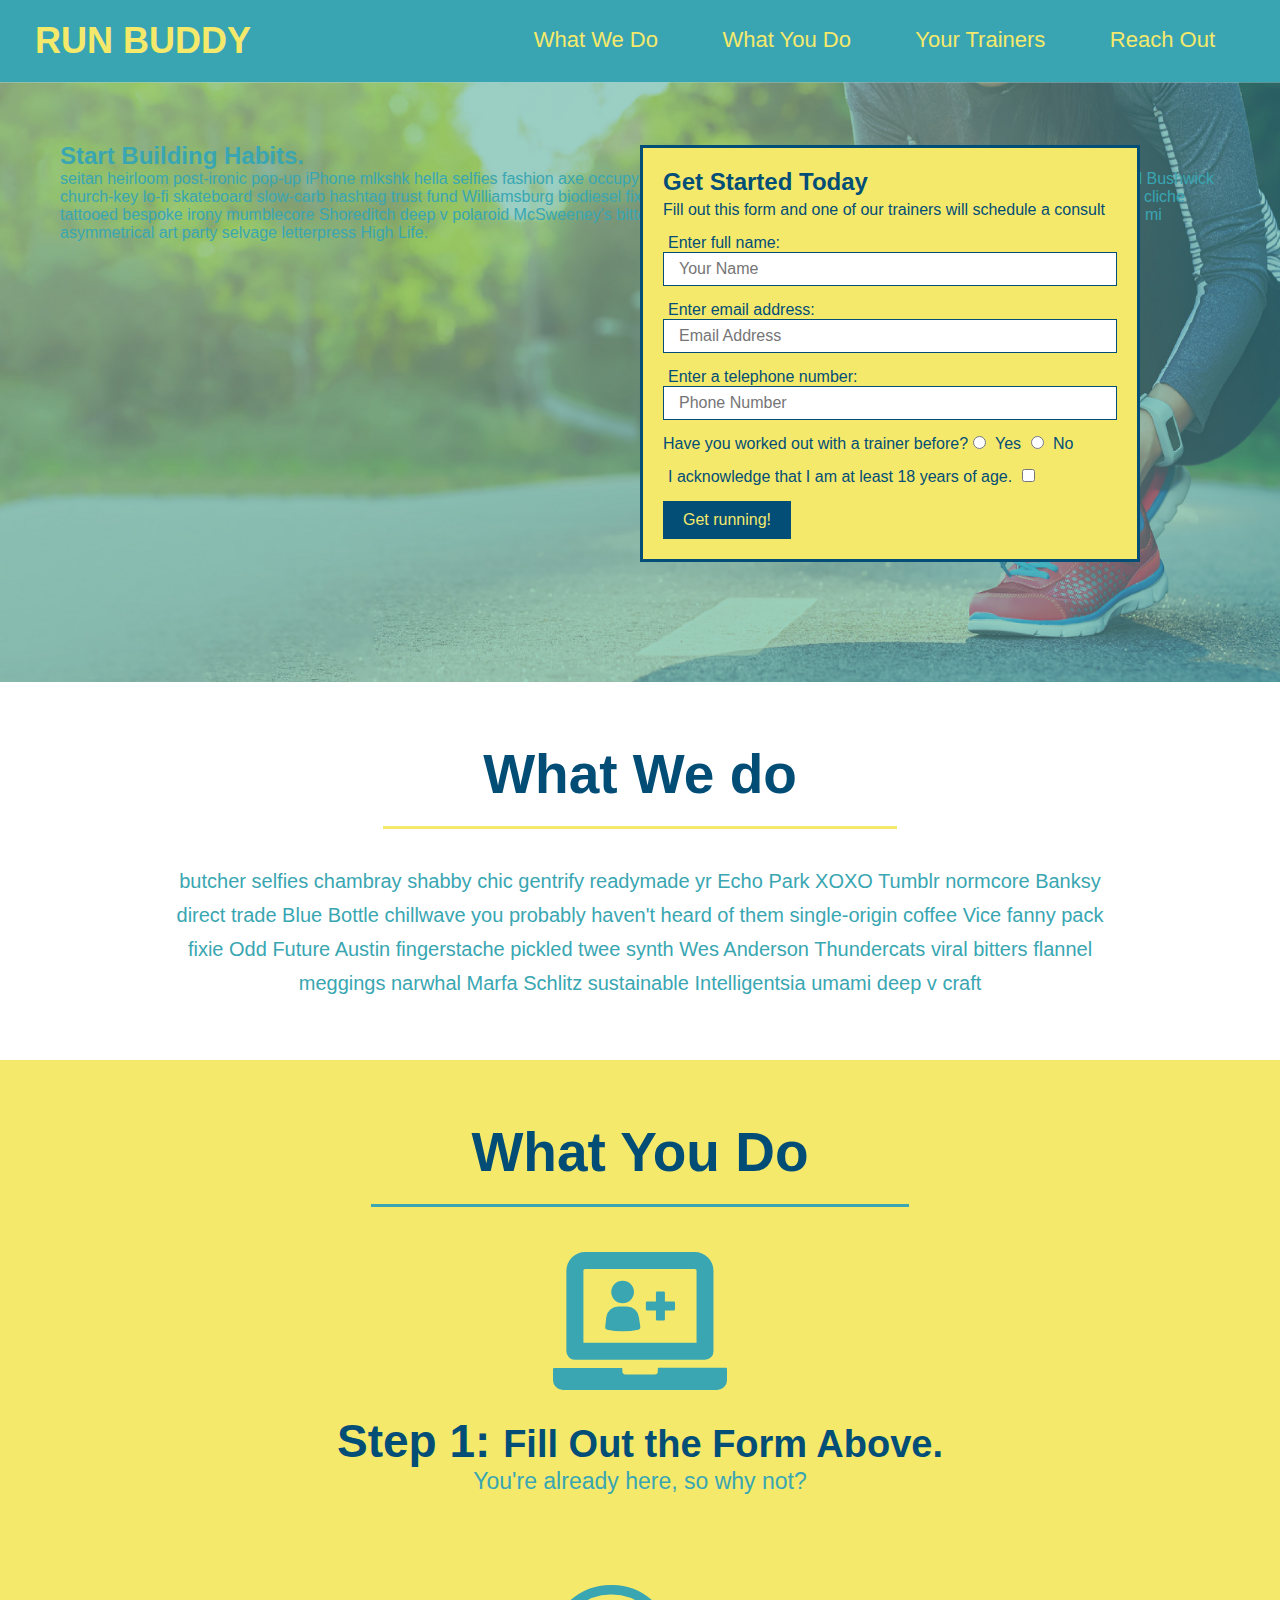
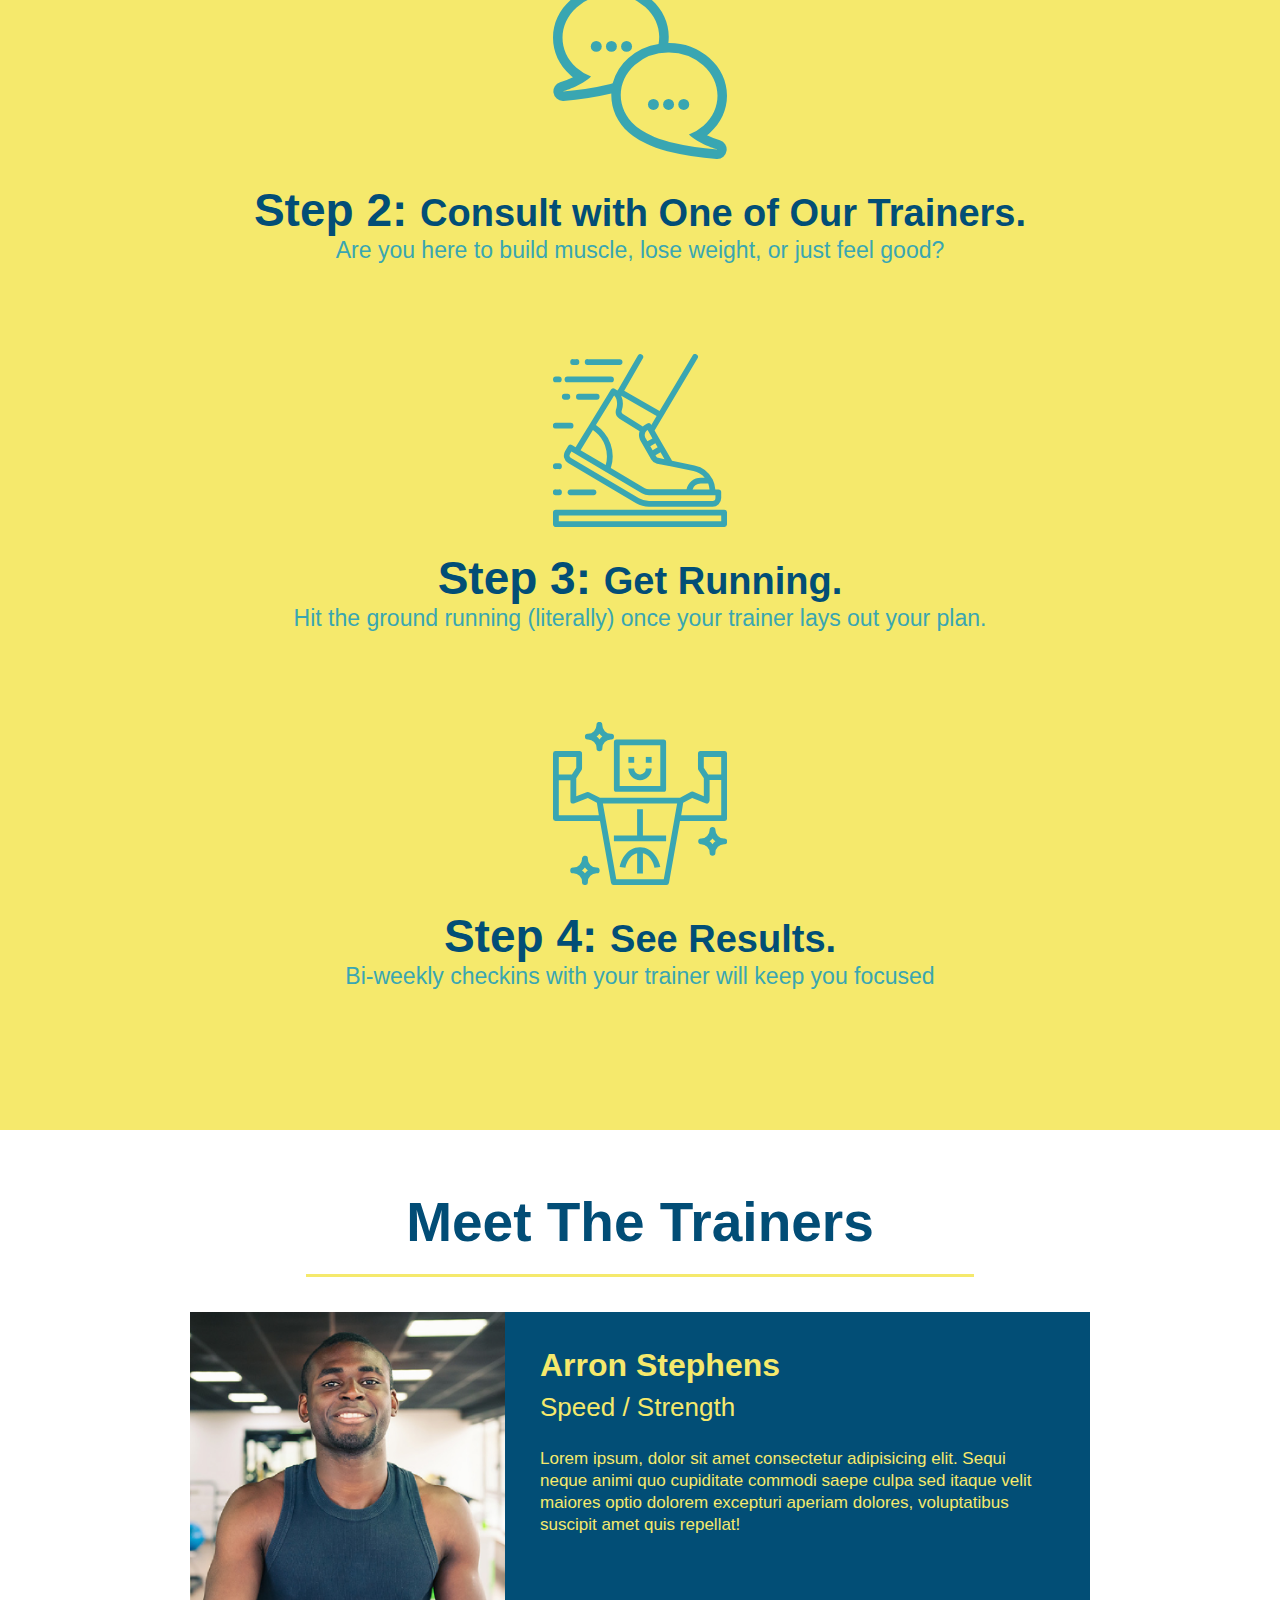
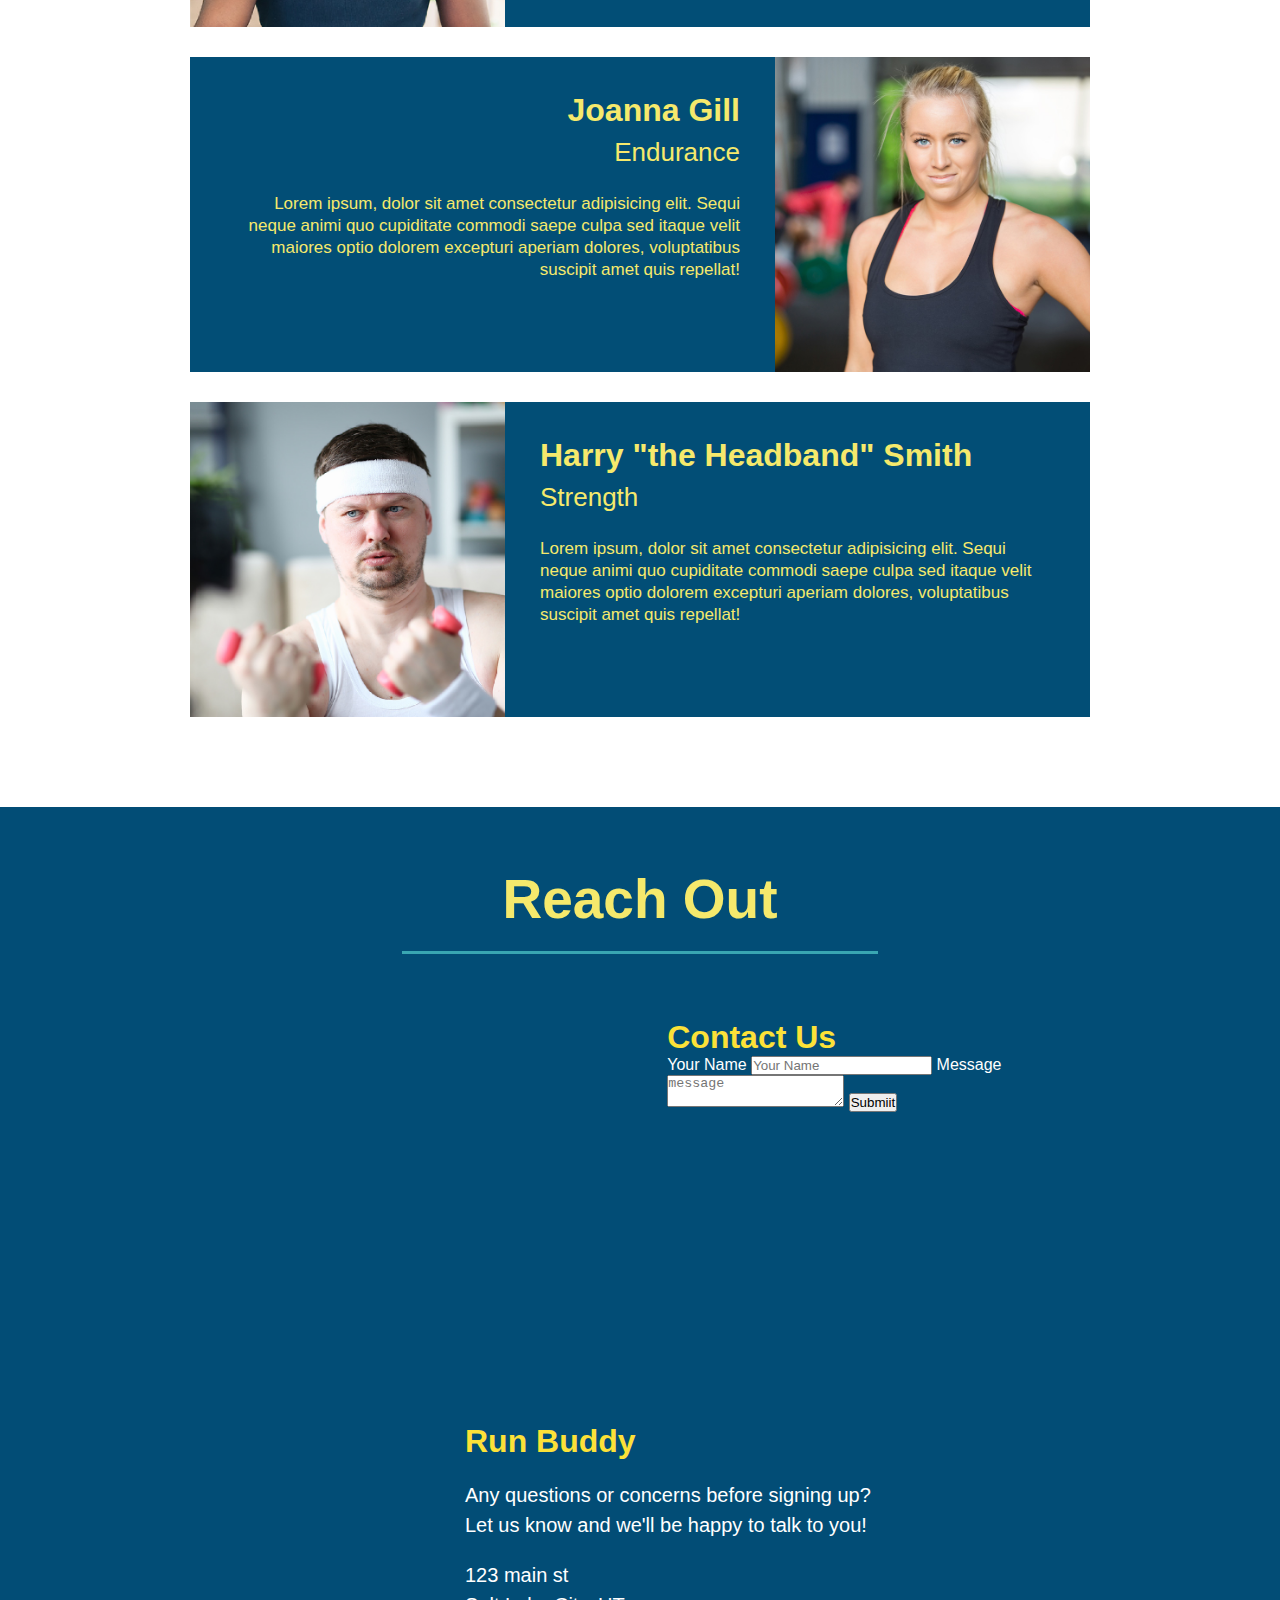
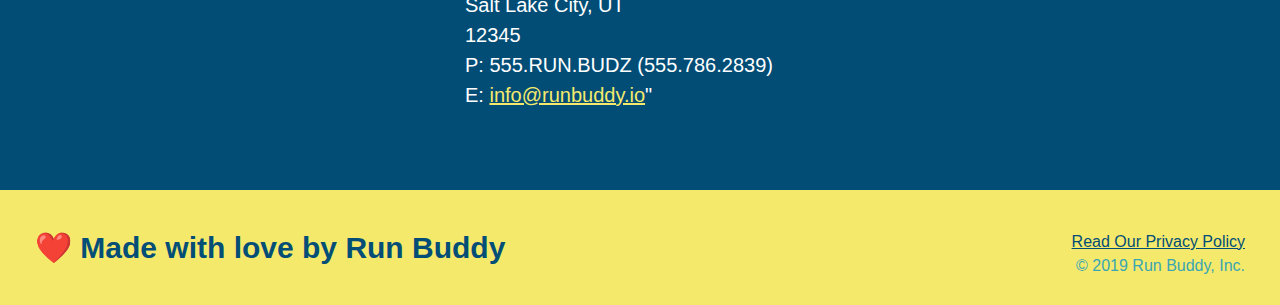
==== index.html @ d4dd340c "add contact form" ====
<!DOCTYPE html>
<html lang = "en">
    <head>
        <meta charset="UTF-8" />
        <title>Run Buddy</title>
        <link rel="stylesheet" href="./assets/css/style.css" />        
    </head>
    
    <body>
        <!-- navigation -->
        <header>
            <h1>
                <a href="/">RUN BUDDY</a>
            </h1>
            <nav>
                <!-- Unordered list element -->
                <ul>
                    <!-- List item element-->
                    <li>
                        <!-- Anchor element-->
                        <a href="#what-we-do">What We Do</a>
                    </li>
                    <li>
                        <a href="#what-you-do">What You Do</a>
                    </li>
                    <li>
                        <a href="#your-trainers">Your Trainers</a>
                    </li>
                    <li>
                        <a href="#reach-out">Reach Out</a>
                    </li>
                </ul>   
            </nav>
        </header>
        
        <!-- hero section -->
        <section class="hero"> 
            <div class="hero-cta">
                <h2>Start Building Habits.</h2>
                <p>
                    seitan heirloom post-ironic pop-up iPhone mlkshk hella selfies fashion axe occupy readymade put a bird on it
                    messenger bag Wes Anderson Schlitz plaid Bushwick church-key lo-fi skateboard slow-carb hashtag trust fund
                    Williamsburg biodiesel fixie farm-to-table 8-bit banjo XOXO Banksy chillwave bicycle rights retro cliche
                    tattooed bespoke irony mumblecore Shoreditch deep v polaroid McSweeney's bitters cray gentrify tofu Marfa you
                    probably haven't heard of them yr banh mi asymmetrical art party selvage letterpress High Life.
                </p>
            </div>
            <div class="hero-form">
                <h3>Get Started Today</h3>
                <p>Fill out this form and one of our trainers will schedule a consult</p>
                <!-- Add form element -->
                <form>
                    <label for="name"> Enter full name:</label>
                    <input type="text" placeholder="Your Name" name="name" id="name" class="form-input"/>
                    <label for="email">Enter email address:</label>
                    <input type="email" placeholder="Email Address" name="email" id="email" class="form-input"/>
                    <label for="phone">Enter a telephone number:</label>
                    <input type="tel" placeholder="Phone Number" name="phone" id="phone" class="form-input"/>
                    <p>
                        Have you worked out with a trainer before?
                        <input type="radio" name="trainer-confirm" id="trainer-yes" />
                        <label for="trainer-yes">Yes</label>
                        <input type="radio" name="trainer-confirm" id="trainer-no" />
                        <label for="trainer-no">No</label>
                    </p>
                    <p>
                        <label for="checkbox">
                            I acknowledge that I am at least 18 years of age.
                        </label>
                        <input type="checkbox" name="age-confirm" id="checkbox" />
                    </p>
                    <button type="submit">
                        Get running!
                    </button>
                </form>

            </div>
        </section>
        <!-- end hero -->
        
        <!-- "what we do" sectioin-->
        <section id="what-we-do" class="intro">
            <h2 class="section-title primary-border">What We do</h2>
            <p>
                butcher selfies chambray shabby chic gentrify readymade yr Echo Park XOXO Tumblr normcore Banksy direct trade Blue Bottle chillwave you probably haven't heard of them single-origin coffee Vice fanny pack fixie Odd Future Austin fingerstache pickled twee synth Wes Anderson Thundercats viral bitters flannel meggings narwhal Marfa Schlitz sustainable Intelligentsia umami deep v craft
            </p>
        </section>
        
        <!-- "what you do" section -->
        <section id="what-you-do" class="steps">
            <h2 class="section-title secondary-border"> What You Do</h2>
            <div>
                <!--insert this img element-->
                <img src="./assets/images/step-1.svg" alt="" />
                <h3>Step 1: <span> Fill Out the Form Above.</span></h3>
                <p>You're already here, so why not?</p>
            </div>  
            <div>
                <img src="./assets/images/step-2.svg" alt="" />
                <h3>Step 2: <span>Consult with One of Our Trainers.</span></h3>
                <p>Are you here to build muscle, lose weight, or just feel good?</p>
            </div>
            <div>
                <img src="./assets/images/step-3.svg" alt="" />
                <h3>Step 3: <span>Get Running.</span></h3>
                <p>Hit the ground running (literally) once your trainer lays out your plan.</p>
            </div>
            <div>
                <img src="./assets/images/step-4.svg" alt="" />
                <h3>Step 4: <span>See Results.</span></h3>
                <p>Bi-weekly checkins with your trainer will keep you focused</p>
            </div>
        </section> 
       
        <!-- "meet the trainers" section -->
        <section id="your-trainers" class="trainers">
            <h2 class="section-title primary-border">Meet The Trainers</h2>
            <article class="trainer">
                <img src="./assets/images/trainer-1.jpg" alt="Arron Stephens in his workout clothes, ready to pump iron" />
                <div class="trainer-bio text-left">
                    <h3>Arron Stephens</h3>
                    <h4>Speed / Strength</h4>
                    <p>
                        Lorem ipsum, dolor sit amet consectetur adipisicing elit. Sequi neque animi quo cupiditate commodi saepe culpa sed
                        itaque velit maiores optio dolorem excepturi aperiam dolores, voluptatibus suscipit amet quis repellat!
                   </p>
                </div>
            </article>
           <!-- second trainer bio -->
            <article class="trainer">
                <div class="trainer-bio text-right">
                    <h3>Joanna Gill</h3>
                    <h4>Endurance</h4>
                    <p>
                        Lorem ipsum, dolor sit amet consectetur adipisicing elit. Sequi neque animi quo cupiditate commodi saepe culpa sed
                        itaque velit maiores optio dolorem excepturi aperiam dolores, voluptatibus suscipit amet quis repellat!                  
                    </p>
                </div>
                <img src="./assets/images/trainer-2.jpg" alt="Joanna Gill cooling off after a workout" />
            </article>
            <!-- third trainer bio -->
            <article class="trainer">
                <img src="assets/images/trainer-3.jpg" alt="Harry Smith wearing a headband and lifting comically small pink weights" />
                <div class="trainer-bio text-left">
                    <h3>Harry "the Headband" Smith</h3>
                    <h4>Strength</h4>
                    <p>
                        Lorem ipsum, dolor sit amet consectetur adipisicing elit. Sequi neque animi quo cupiditate commodi saepe culpa sed
                        itaque velit maiores optio dolorem excepturi aperiam dolores, voluptatibus suscipit amet quis repellat!                  
                    </p>
                </div>
            </article>
        </section>

        <!-- "reach out" section -->
        <section id="reach-out" class="contact">
            <h2 class="section-title secondary-border">Reach Out</h2>
            <div class="contact-info">
                <iframe src="https://www.google.com/maps/embed?pb=!1m18!1m12!1m3!1d3021.7968043413484!2d-111.89274244933821!3d40.76649367922451!2m3!1f0!2f0!3f0!3m2!1i1024!2i768!4f13.1!3m3!1m2!1s0x8752f50f3d710f8b%3A0xc61773c44251946a!2s123%20S%20Main%20St%2C%20Salt%20Lake%20City%2C%20UT%2084111!5e0!3m2!1sen!2sus!4v1595828769986!5m2!1sen!2sus" width="600" height="450" frameborder="0" style="border:0;" allowfullscreen="" aria-hidden="false" tabindex="0" >
                </iframe>
                <div class="contact-form">
                    <h3>Contact Us</h3>
                    <form>
                        <label for="contact-name">Your Name</label>
                        <input type="text" id="contact-name" placeholder="Your Name" />

                        <label for="contact-message">Message</label>
                        <textarea id="contact-message" placeholder="message"></textarea>

                        <button type="submit">Submiit</button>
                    </form>
                </div>
                <div>
                    <h3>Run Buddy</h3>
                    <p>
                        Any questions or concerns before signing up?
                        <br />
                        Let us know and we'll be happy to talk to you!
                    </p>
                    <address>
                        123 main st <br/>
                        Salt Lake City, UT <br/>
                        12345<br />
                        P: 555.RUN.BUDZ (555.786.2839)<br/>
                        E: <a href="mailto:info@runbuddy.io">info@runbuddy.io</a>"
                    </address>
                </div>
            </div>
        </section>

         <!-- footer -->
        <footer>
            <h2>❤️ Made with love by Run Buddy</h2>
            <div>
                <a href="./privacy-policy.html">Read Our Privacy Policy</a><br />
                &copy; 2019 Run Buddy, Inc.
            </div>
        </footer>
    </body>
</html>
---- assets/css/style.css ----
* {
    margin: 0;
    padding: 0;
    box-sizing: border-box;
}

body {
    /* more on this crazy alphanumerical value in a minute! */
    color: #39a6b2; 
    font-family: Helvetica, Arial, sans-serif;
}

/* apply styles to <header> */
header {
    padding: 20px 35px;
    background-color: #39a5b2;
}

header h1 {
    font-weight: bold;
    font-size: 36px;
    color: #f5e96c;
    margin: 0;
    display: inline;
}

header a {
    text-decoration: none;
    color: #f5e96c;
}

header nav {
    float: right;
    margin: 7px 0;
}

header nav ul li {
    display: inline;
}

header nav ul li a {
    margin: 0 30px;
    font-weight: lighter;
    font-size: 22px;
}

footer {
    background: #f5e96c;
    width: 100%;
    padding: 40px 35px;
}

footer h2 {
    display: inline;
    color: #024e76;
    font-size: 30px;
    margin: 0;
}

footer div {
    float: right;
    Line-height: 1.5;
    text-align: right;
}

footer a{
    color: #024e76;
}

section {
    padding: 60px;
}

/* Hero Style Start */
.hero {
    background-image: url("../images/hero-bg.jpg");
    height: 600px;
    background-size: cover;
    background-position: center;
    position: relative;
}

.hero-form {
    border: solid 3px #024e76;
    background-color: #f5e96c;
    padding: 20px;
    width: 500px;
    color: #024e76;
    position: absolute;
    bottom: 120px;
    right: 140px;
}

.hero-form h3 {
    font-size: 24px;
    margin: 0;
}

.hero-form p {
    margin: 5px 0 15px 0;
}

.form-input {
    border: 1px solid #024e76;
    display: block;
    padding: 7px 15px;
    font-size: 16px;
    color: #024e76;
    width: 100%;
    margin-bottom: 15px;
}

.hero-form label {
    margin: 0 5px;
}

.hero-form button {
    color: #f5e96c;
    background-color: #024e76;
    border: none;
    padding: 10px 20px;
    font-size: 16px;
}

/* Hero style End */

.intro {
    text-align: center;
}

.intro p {
    line-height: 1.7;
    color: #39a6b2;
    width: 80%;
    font-size: 20px;
    margin: 0 auto;
}

.steps {
    text-align: center;
    background: #f5e96c;
}

.section-title {
    font-size: 55px;
    color: #024d76;
    margin-bottom: 35px;
    padding: 0 100px 20px 100px;
    display: inline-block;
    border-bottom: 3px solid;
}

.primary-border {
    border-color: #f5e96c;
}

.secondary-border {
    border-color: #39a6b2;
}

.steps div {
    margin-bottom: 80px;
}

.steps img {
    width: 15%;
    margin: 10px 0
}

.steps h3 {
    color: #024e76;
    font-size: 46px;
    margin-top: 10px;
}

.steps p {
    color: #39a6b2;
    font-size: 23px;
}

.steps span {
    font-size: 38px;
}

.trainers {
    text-align: center;
}

.trainer {
    width: 900px;
    margin: 0 auto 30px auto;
    background: #024e76;
    color: #f5e96c;
    overflow: auto;
}

.trainer img {
    width: 35%;
    float: left;
}

.trainer-bio {
    padding: 35px;
    float: left;
    width: 65%;
}

.text-left {
    text-align: left;
}

.text-right {
    text-align: right;
}

.trainer-bio h3 {
    font-size: 32px;
    margin-bottom: 8px;
}

.trainer-bio h4 {
    font-weight: lighter;
    font-size: 26px;
    margin-bottom: 25px;
}

.trainer-bio p {
    font-size: 17px;
    line-height: 1.3;
}

/* REACHOUT STYLES START */

.contact {
    text-align: center;
    background: #024d76;
}

.contact h2 {
    color: #f5e96c;
}

.contact-info iframe {
    width: 400px;
    height: 400px; 
}

.contact-info div {
    width: 410px;
    display: inline-block;
    vertical-align: top;
    text-align: left;
    margin: 30px 0 0 60px;
    color: white;
}

.contact-info h3 {
    color: #fce138;
    font-size: 32px;
}

.contact-info p, .contact-info address {
    margin: 20px 0;
    line-height: 1.5;
    font-size: 20px;
    font-style: normal;
}

.contact-info a {
    color: #f5e96c;
}

/* REACH OUT STYLE END */
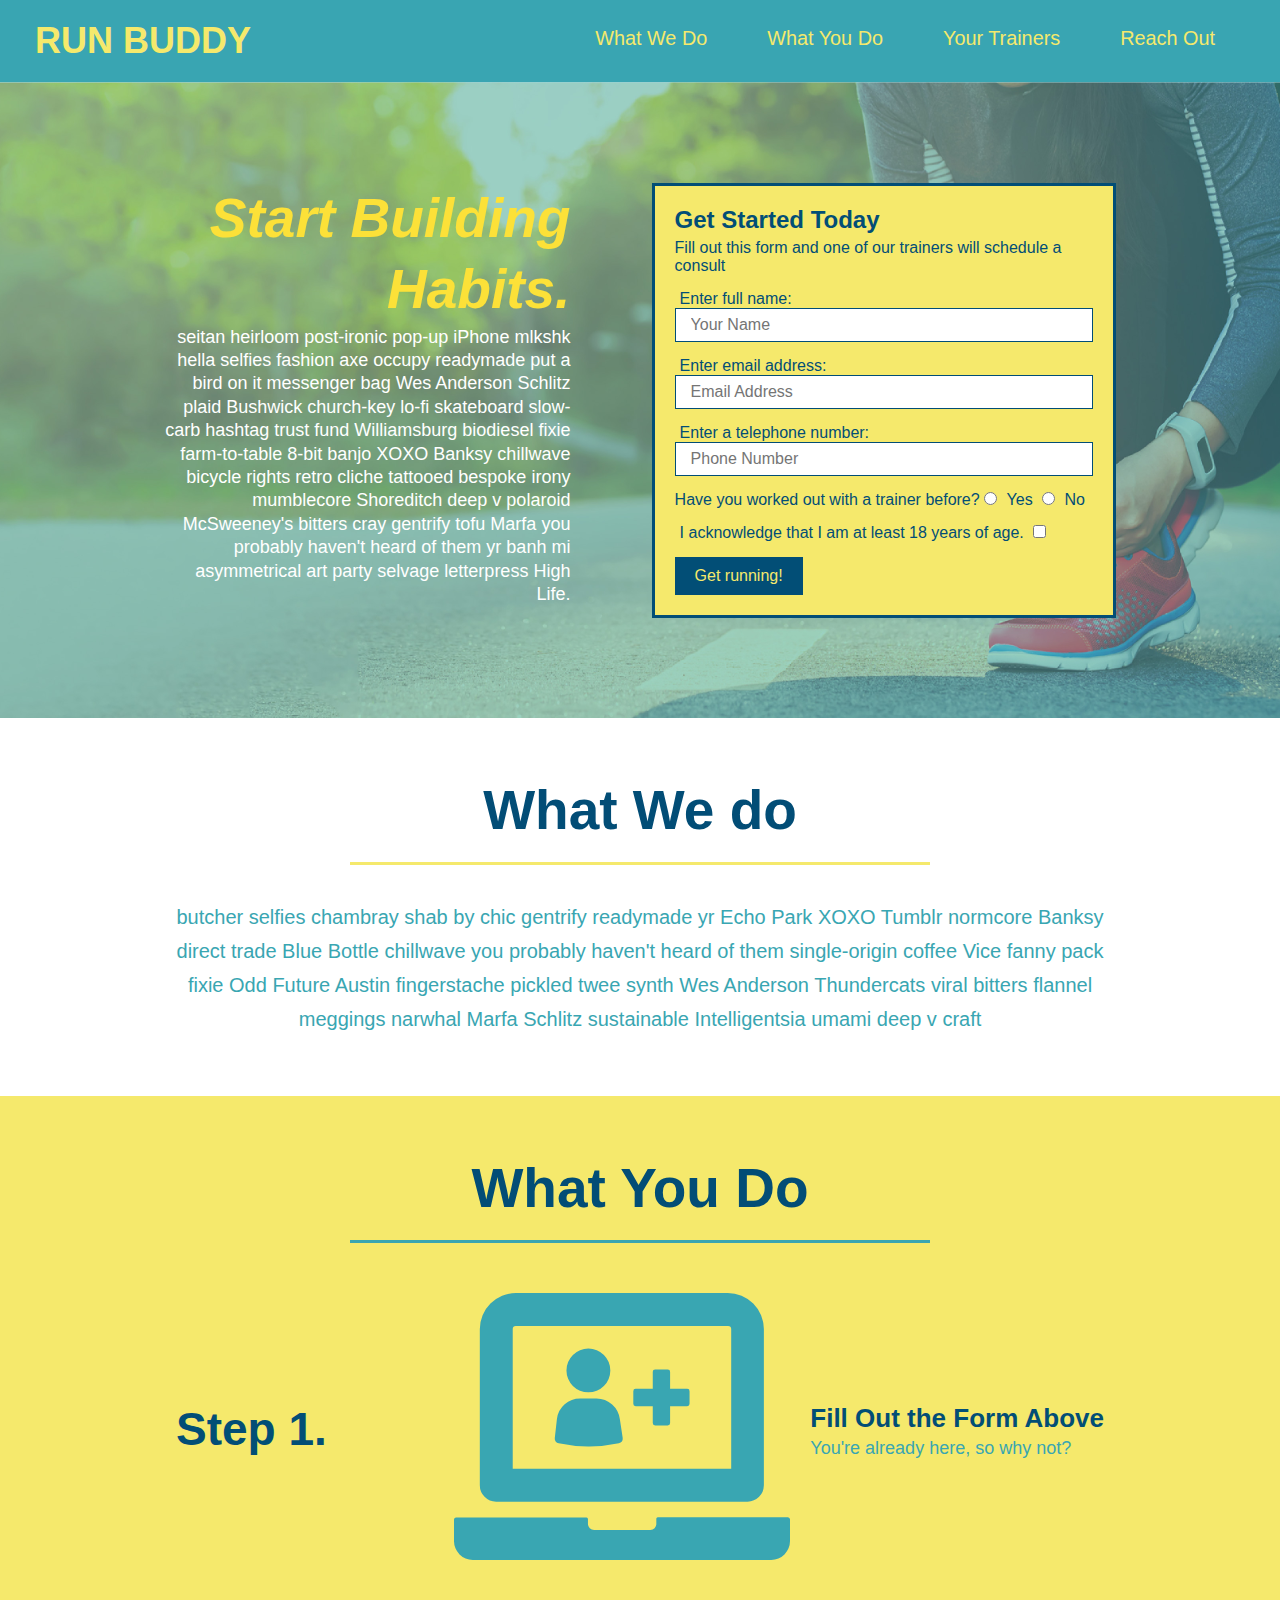
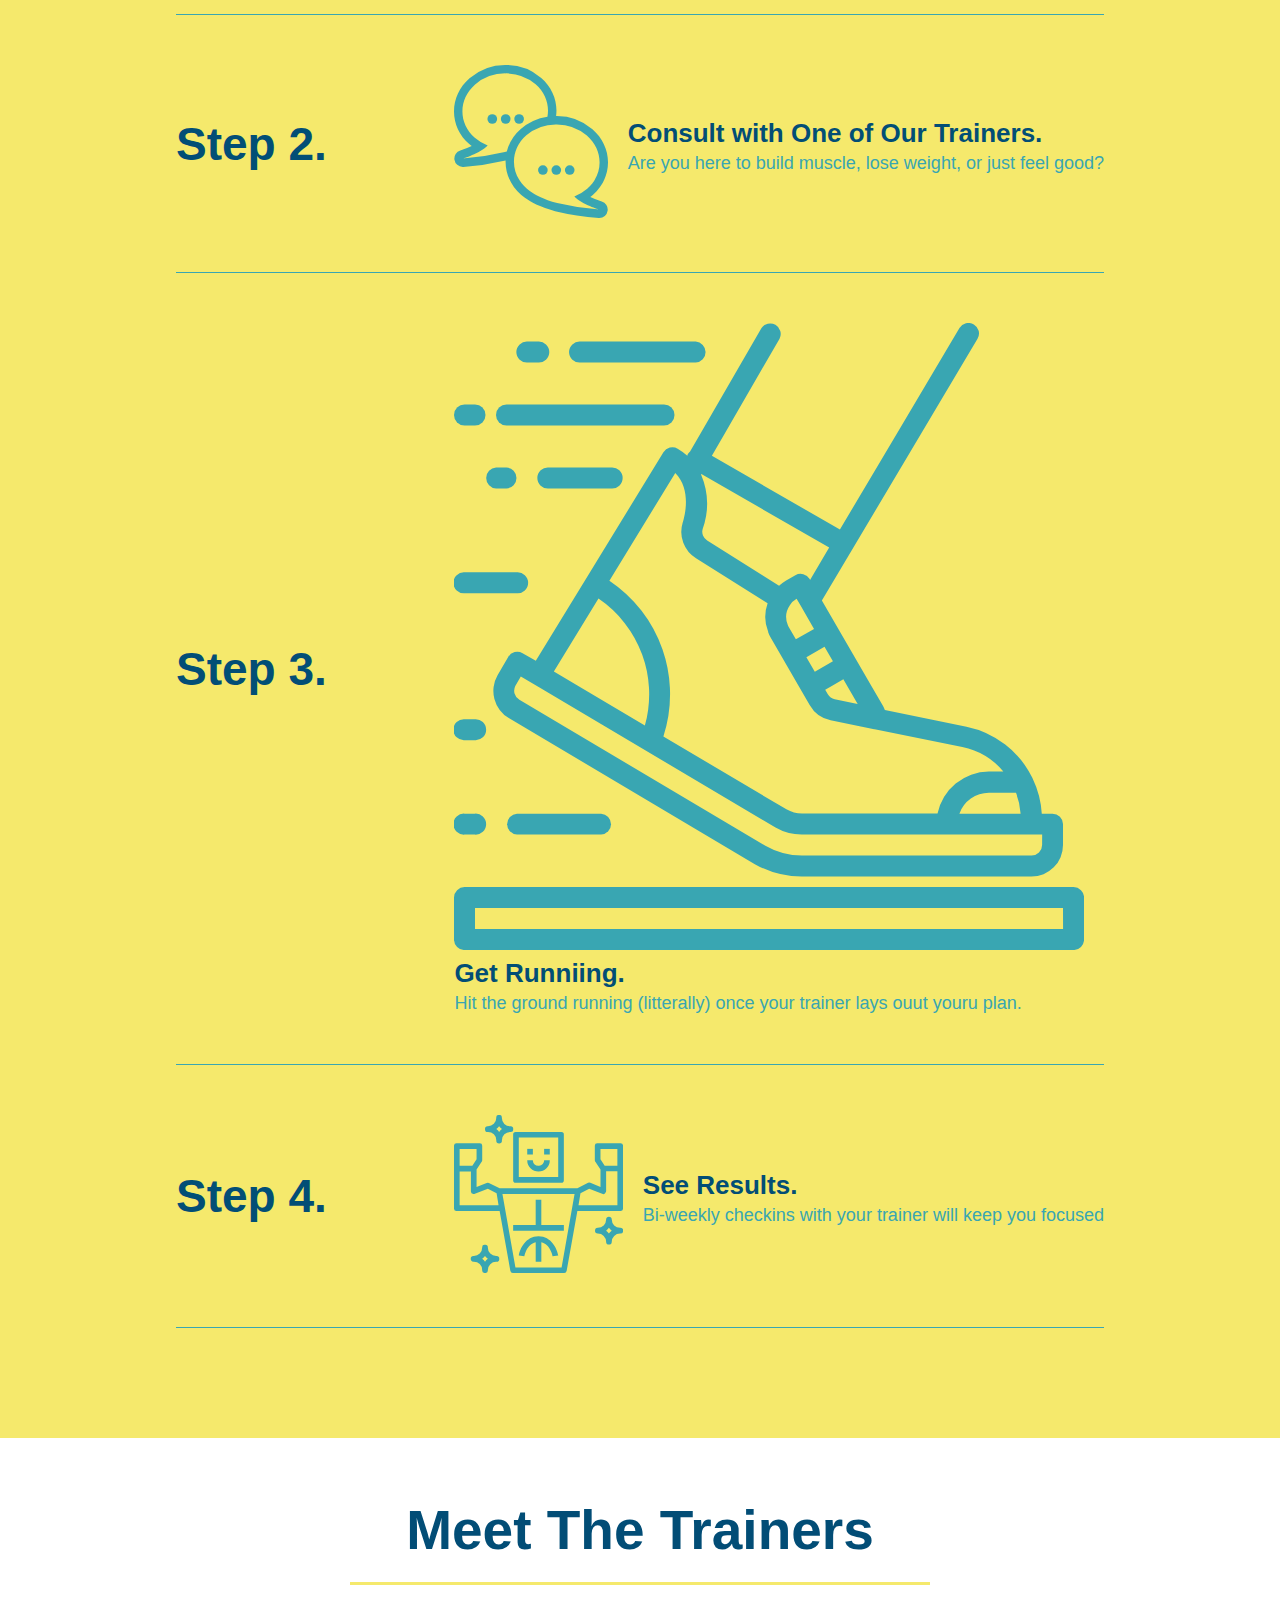
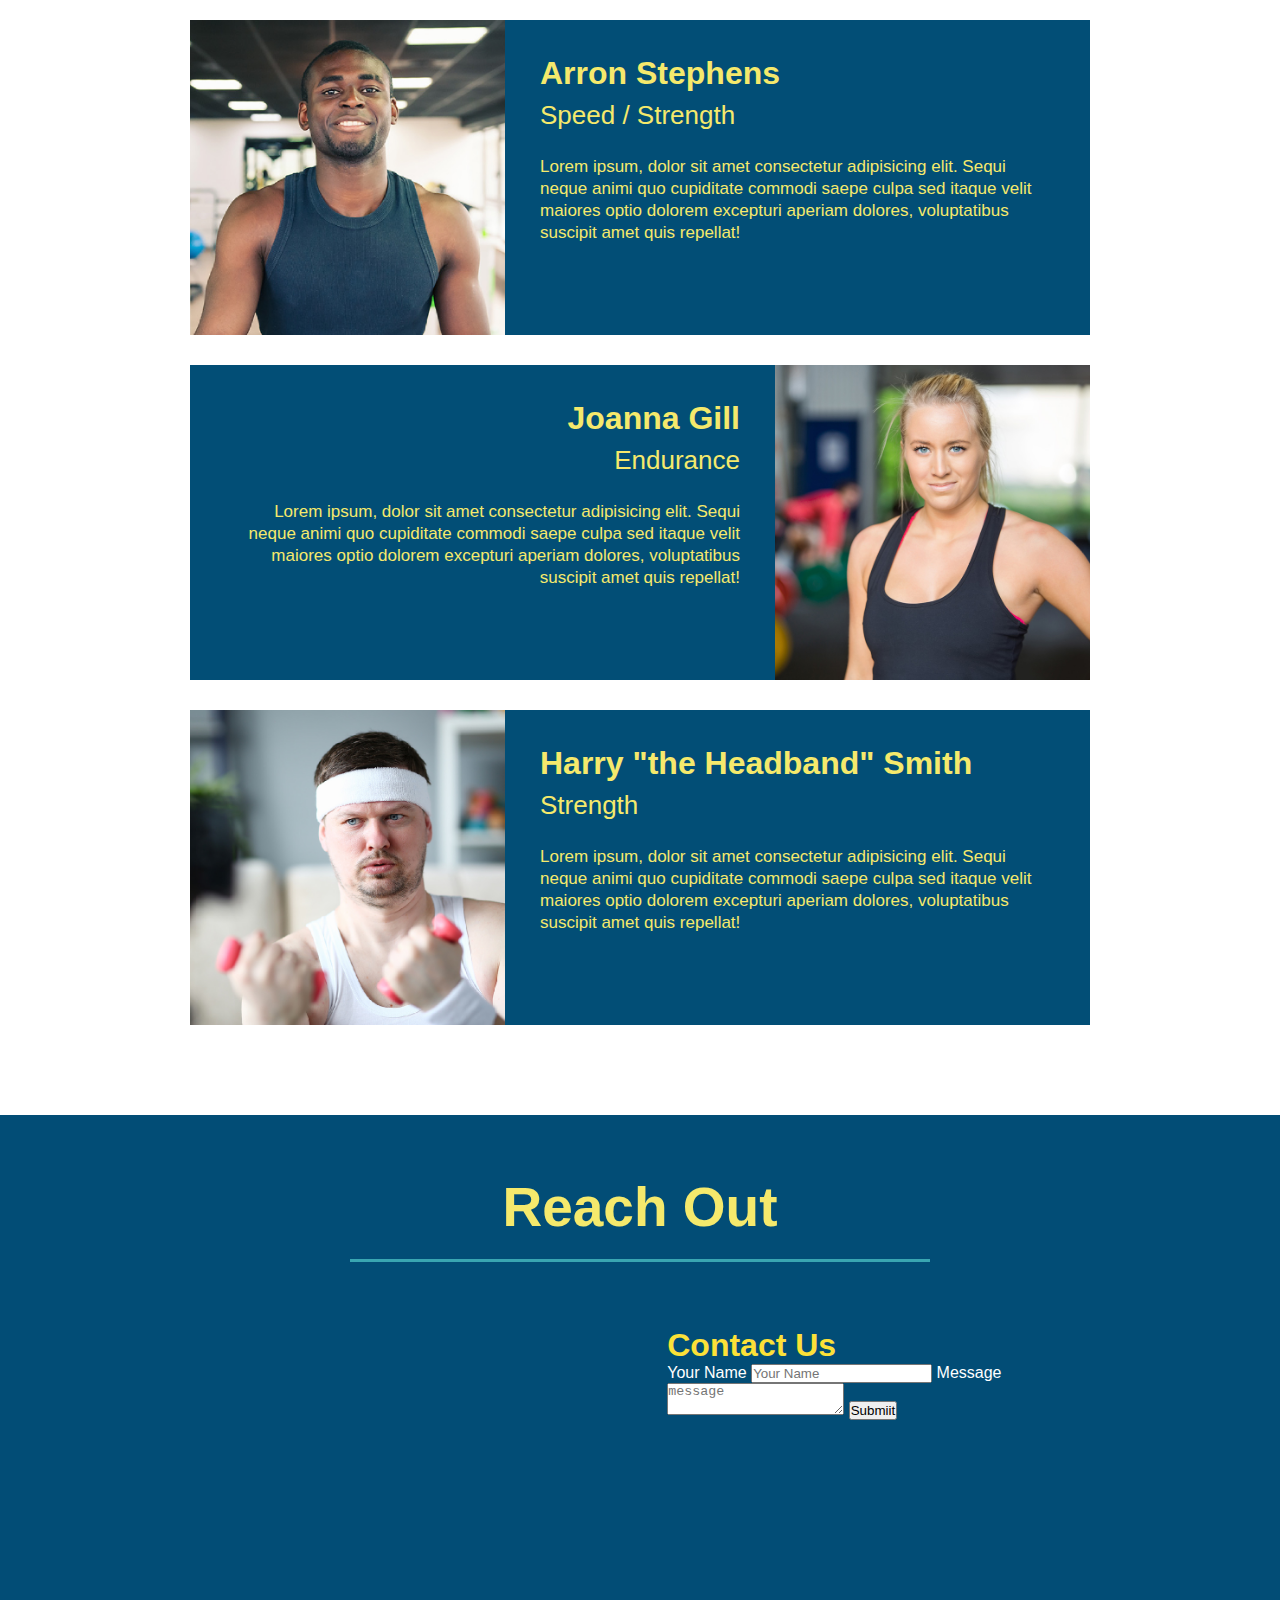
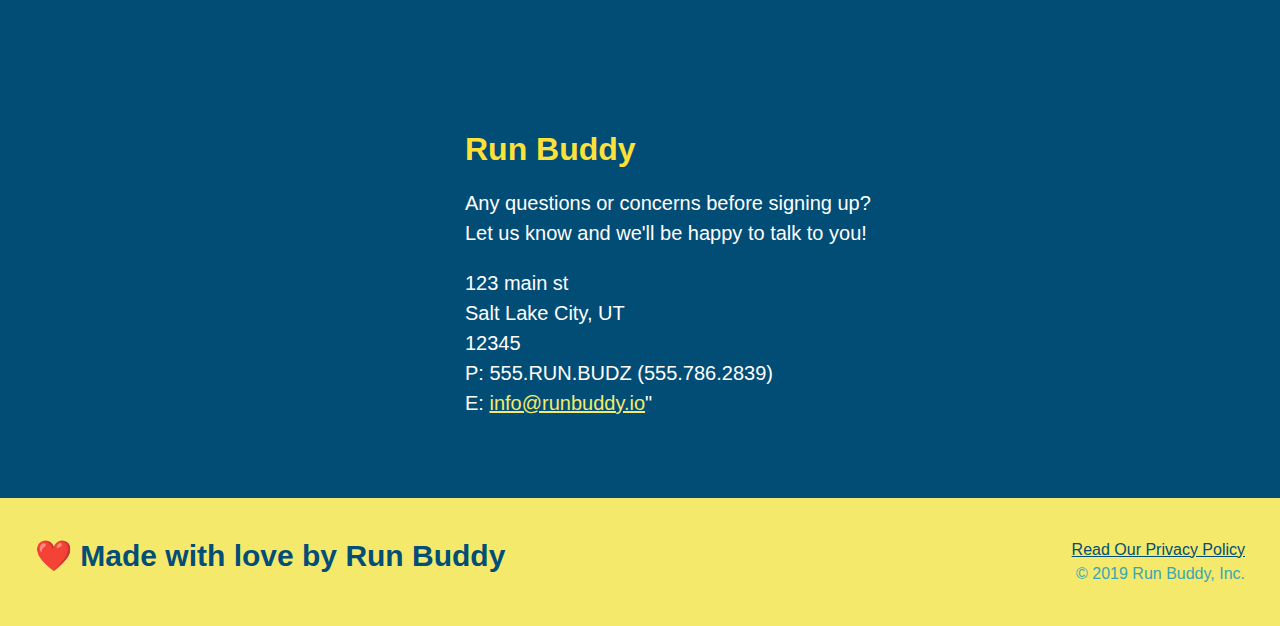
==== commit c68e5bdc: "add flexbox to the steps" ====
--- a/index.html
+++ b/index.html
@@ -80,35 +80,70 @@
         
         <!-- "what we do" sectioin-->
         <section id="what-we-do" class="intro">
-            <h2 class="section-title primary-border">What We do</h2>
-            <p>
-                butcher selfies chambray shabby chic gentrify readymade yr Echo Park XOXO Tumblr normcore Banksy direct trade Blue Bottle chillwave you probably haven't heard of them single-origin coffee Vice fanny pack fixie Odd Future Austin fingerstache pickled twee synth Wes Anderson Thundercats viral bitters flannel meggings narwhal Marfa Schlitz sustainable Intelligentsia umami deep v craft
-            </p>
+            <div class ="flex-row">
+                <h2 class="section-title primary-border">What We do</h2>
+            </div>
+            <div class ="flex-row">
+                <p>
+                    butcher selfies chambray shab   by chic gentrify readymade yr Echo Park XOXO Tumblr normcore Banksy direct trade Blue Bottle chillwave you probably haven't heard of them single-origin coffee Vice fanny pack fixie Odd Future Austin fingerstache pickled twee synth Wes Anderson Thundercats viral bitters flannel meggings narwhal Marfa Schlitz sustainable Intelligentsia umami deep v craft
+                </p>
+            </div>
         </section>
         
         <!-- "what you do" section -->
         <section id="what-you-do" class="steps">
             <h2 class="section-title secondary-border"> What You Do</h2>
-            <div>
-                <!--insert this img element-->
-                <img src="./assets/images/step-1.svg" alt="" />
-                <h3>Step 1: <span> Fill Out the Form Above.</span></h3>
-                <p>You're already here, so why not?</p>
+            
+            <div class="step">
+                <h3>Step 1.</h3>
+                <div class="step-info">
+                    <div class="step-img">
+                        <img src="./assets/images/step-1.svg" alt="" />
+                    </div>
+                    <div class="step-text">
+                        <h4>Fill Out the Form Above</h4>
+                        <p>You're already here, so why not?</p>
+                    </div>
+                </div>
             </div>  
-            <div>
-                <img src="./assets/images/step-2.svg" alt="" />
-                <h3>Step 2: <span>Consult with One of Our Trainers.</span></h3>
-                <p>Are you here to build muscle, lose weight, or just feel good?</p>
-            </div>
-            <div>
-                <img src="./assets/images/step-3.svg" alt="" />
-                <h3>Step 3: <span>Get Running.</span></h3>
-                <p>Hit the ground running (literally) once your trainer lays out your plan.</p>
-            </div>
-            <div>
-                <img src="./assets/images/step-4.svg" alt="" />
-                <h3>Step 4: <span>See Results.</span></h3>
-                <p>Bi-weekly checkins with your trainer will keep you focused</p>
+
+            <div class="step">
+                <h3>Step 2.</h3>
+                <div class="step-info">
+                    <div class="step-img">
+                        <img src="assets/images/step-2.svg" alt="" />
+                    </div>
+                    <div class="step-text">
+                        <h4>Consult with One of Our Trainers.</h4>
+                        <p>Are you here to build muscle, lose weight, or just feel good?</p>
+                    </div>
+                </div>
+            </div>
+
+            <div class="step">
+                <h3>Step 3.</h3>
+                <div class="step-info">
+                    <div class="step-img">
+                        <img src="assets/images/step-3.svg" alt="" />
+                    </div>
+                    <div class="step-text">
+                        <h4>Get Runniing.</h4>
+                        <p>Hit the ground running (litterally) once your trainer lays ouut youru plan.</p>
+                    </div>
+                </div>
+            </div>
+
+            <div class="step">
+                <h3>Step 4.</h3>
+                <div class="step-info">
+                    <div class="step-img">
+                        <img src="assets/images/step-4.svg" alt="" />
+                    </div>
+                    <div class="step-text">
+                        <h4>See Results.</h4>
+                        <p>Bi-weekly checkins with your trainer will keep you focused</p>
+                    </div>
+                </div>
             </div>
         </section> 
        
--- a/assets/css/style.css
+++ b/assets/css/style.css
@@ -14,6 +14,9 @@
 header {
     padding: 20px 35px;
     background-color: #39a5b2;
+    display: flex;
+    justify-content: space-between;
+    flex-wrap: wrap;
 }
 
 header h1 {
@@ -21,7 +24,6 @@
     font-size: 36px;
     color: #f5e96c;
     margin: 0;
-    display: inline;
 }
 
 header a {
@@ -30,35 +32,39 @@
 }
 
 header nav {
-    float: right;
     margin: 7px 0;
 }
 
-header nav ul li {
-    display: inline;
+header nav ul {
+    display: flex;
+    flex-wrap: wrap;
+    justify-content: space-between;
+    align-items: center;
+    list-style: none;
 }
 
 header nav ul li a {
     margin: 0 30px;
     font-weight: lighter;
-    font-size: 22px;
+    font-size: 1.55vw;
 }
 
 footer {
     background: #f5e96c;
     width: 100%;
     padding: 40px 35px;
+    display: flex;
+    justify-content: space-between;
+    flex-wrap: wrap;
 }
 
 footer h2 {
-    display: inline;
     color: #024e76;
     font-size: 30px;
     margin: 0;
 }
 
 footer div {
-    float: right;
     Line-height: 1.5;
     text-align: right;
 }
@@ -74,21 +80,34 @@
 /* Hero Style Start */
 .hero {
     background-image: url("../images/hero-bg.jpg");
-    height: 600px;
     background-size: cover;
     background-position: center;
-    position: relative;
-}
-
+    display: flex;
+    justify-content: center;
+    flex-wrap: wrap;
+}
+
+.hero-cta {
+    width: 35%;
+    text-align: right;
+    margin: 3.5%;
+    color: #fff;
+    font-size: 18px;
+    line-height: 1.3;
+}
+
+.hero-cta h2 {
+    font-style: italic;
+    font-size: 55px;
+    color: #fce138;
+}
 .hero-form {
     border: solid 3px #024e76;
     background-color: #f5e96c;
     padding: 20px;
-    width: 500px;
-    color: #024e76;
-    position: absolute;
-    bottom: 120px;
-    right: 140px;
+    color: #024e76;
+    width: 40%;
+    margin: 3.5%;
 }
 
 .hero-form h3 {
@@ -123,10 +142,6 @@
 }
 
 /* Hero style End */
-
-.intro {
-    text-align: center;
-}
 
 .intro p {
     line-height: 1.7;
@@ -134,20 +149,32 @@
     width: 80%;
     font-size: 20px;
     margin: 0 auto;
+    text-align: center;
 }
 
 .steps {
-    text-align: center;
     background: #f5e96c;
+}
+
+.step {
+    margin: 50px auto;
+    padding-bottom: 50px;
+    width: 80%;
+    border-bottom: 1px solid #39a6b2;
+    display: flex;
+    flex-wrap: wrap;
+    align-items: center;
+    justify-content: space-between;
 }
 
 .section-title {
     font-size: 55px;
     color: #024d76;
-    margin-bottom: 35px;
-    padding: 0 100px 20px 100px;
-    display: inline-block;
     border-bottom: 3px solid;
+    padding-bottom: 20px;
+    text-align: center;
+    margin: 0 auto 35px auto;
+    width: 50%;
 }
 
 .primary-border {
@@ -158,32 +185,41 @@
     border-color: #39a6b2;
 }
 
-.steps div {
-    margin-bottom: 80px;
-}
-
-.steps img {
-    width: 15%;
-    margin: 10px 0
-}
-
-.steps h3 {
+.step h3 {
     color: #024e76;
     font-size: 46px;
-    margin-top: 10px;
-}
-
-.steps p {
+    flex: 1 30%;
+}
+
+.step-info {
+    flex: 2 70%;
+    display: flex;
+    flex-wrap: wrap;
+    align-items: center;
+}
+
+.step-img {
+    flex: 1 12%;
+    margin-right: 20px;
+}
+
+.step-img img {
+    max-width: 100%;
+}
+
+.step-text p {
     color: #39a6b2;
-    font-size: 23px;
-}
-
-.steps span {
-    font-size: 38px;
+    font-size: 18px;
+    flex: 12;
+}
+
+.step-text h4 {
+    font-size: 26px;
+    line-height: 1.5;
+    color: #024e76;
 }
 
 .trainers {
-    text-align: center;
 }
 
 .trainer {
@@ -270,4 +306,8 @@
     color: #f5e96c;
 }
 
-/* REACH OUT STYLE END */+/* REACH OUT STYLE END */
+
+.flex-row {
+    display: flex;
+}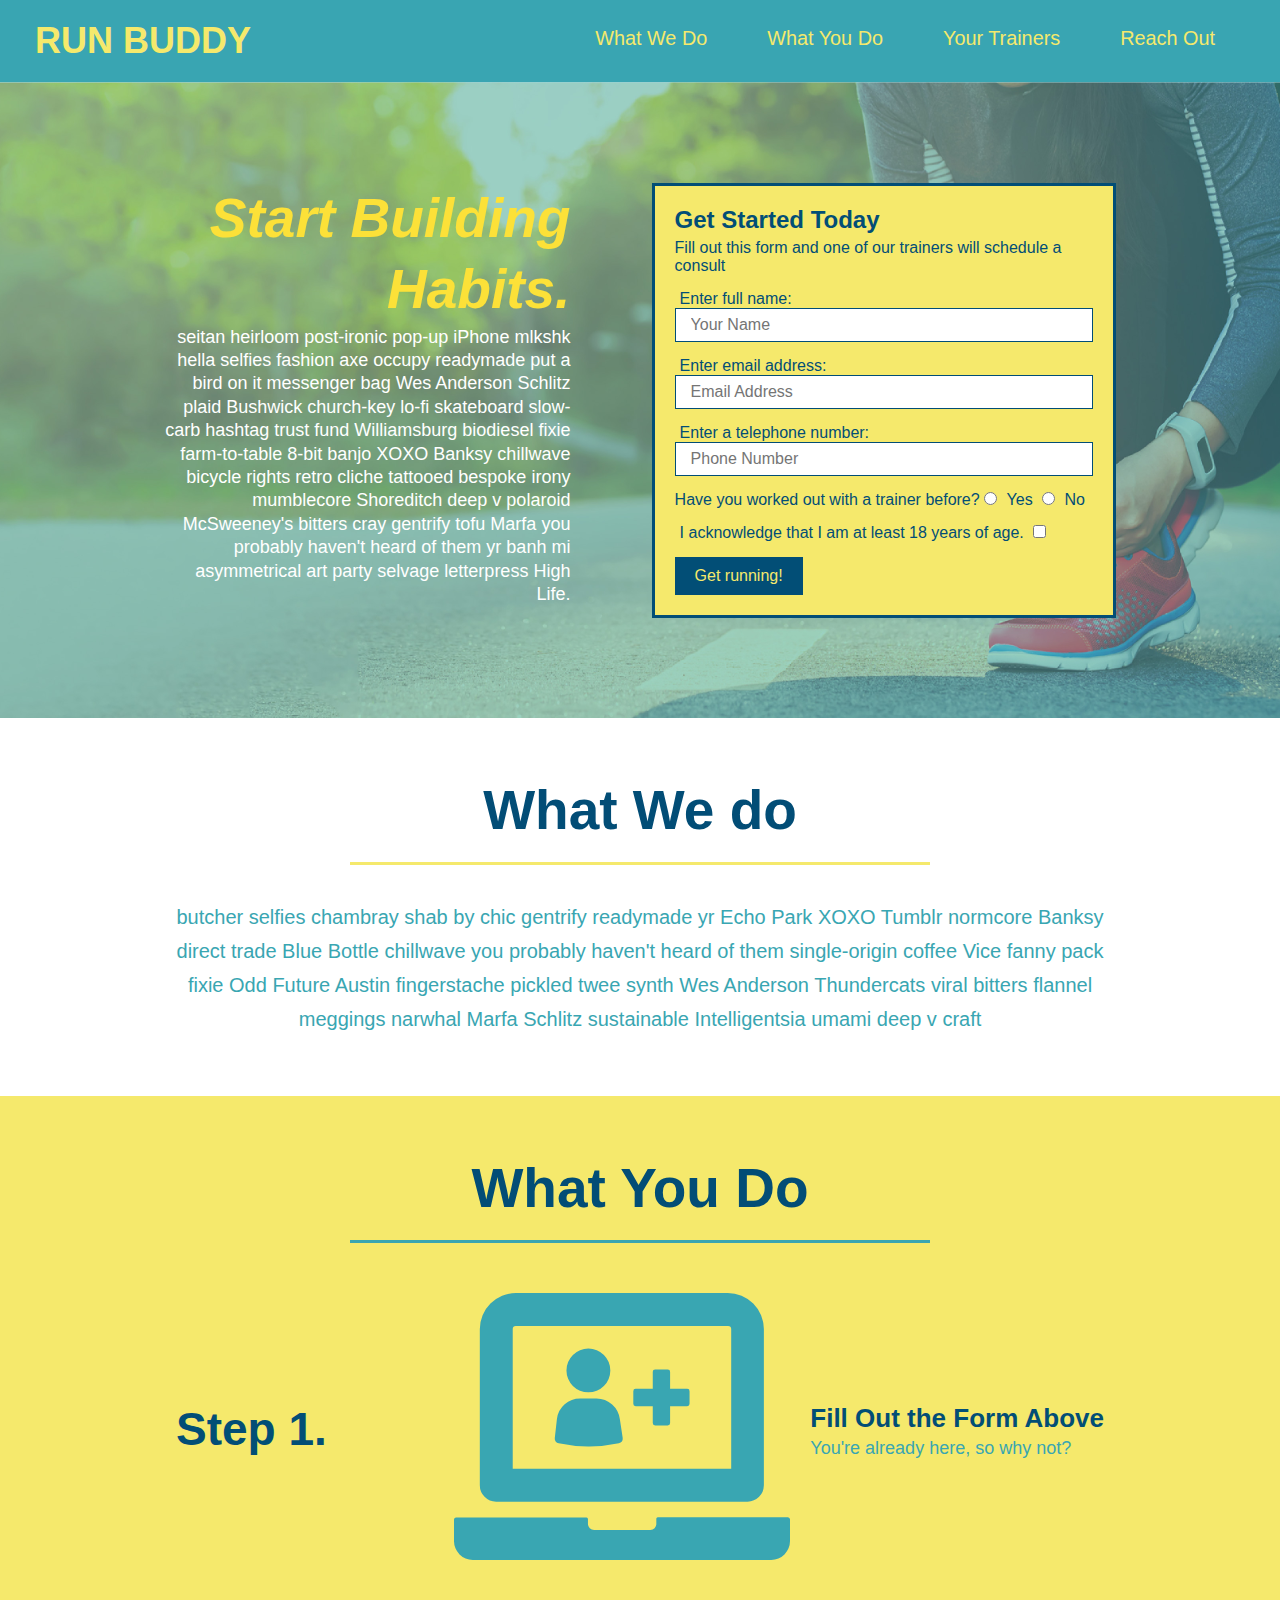
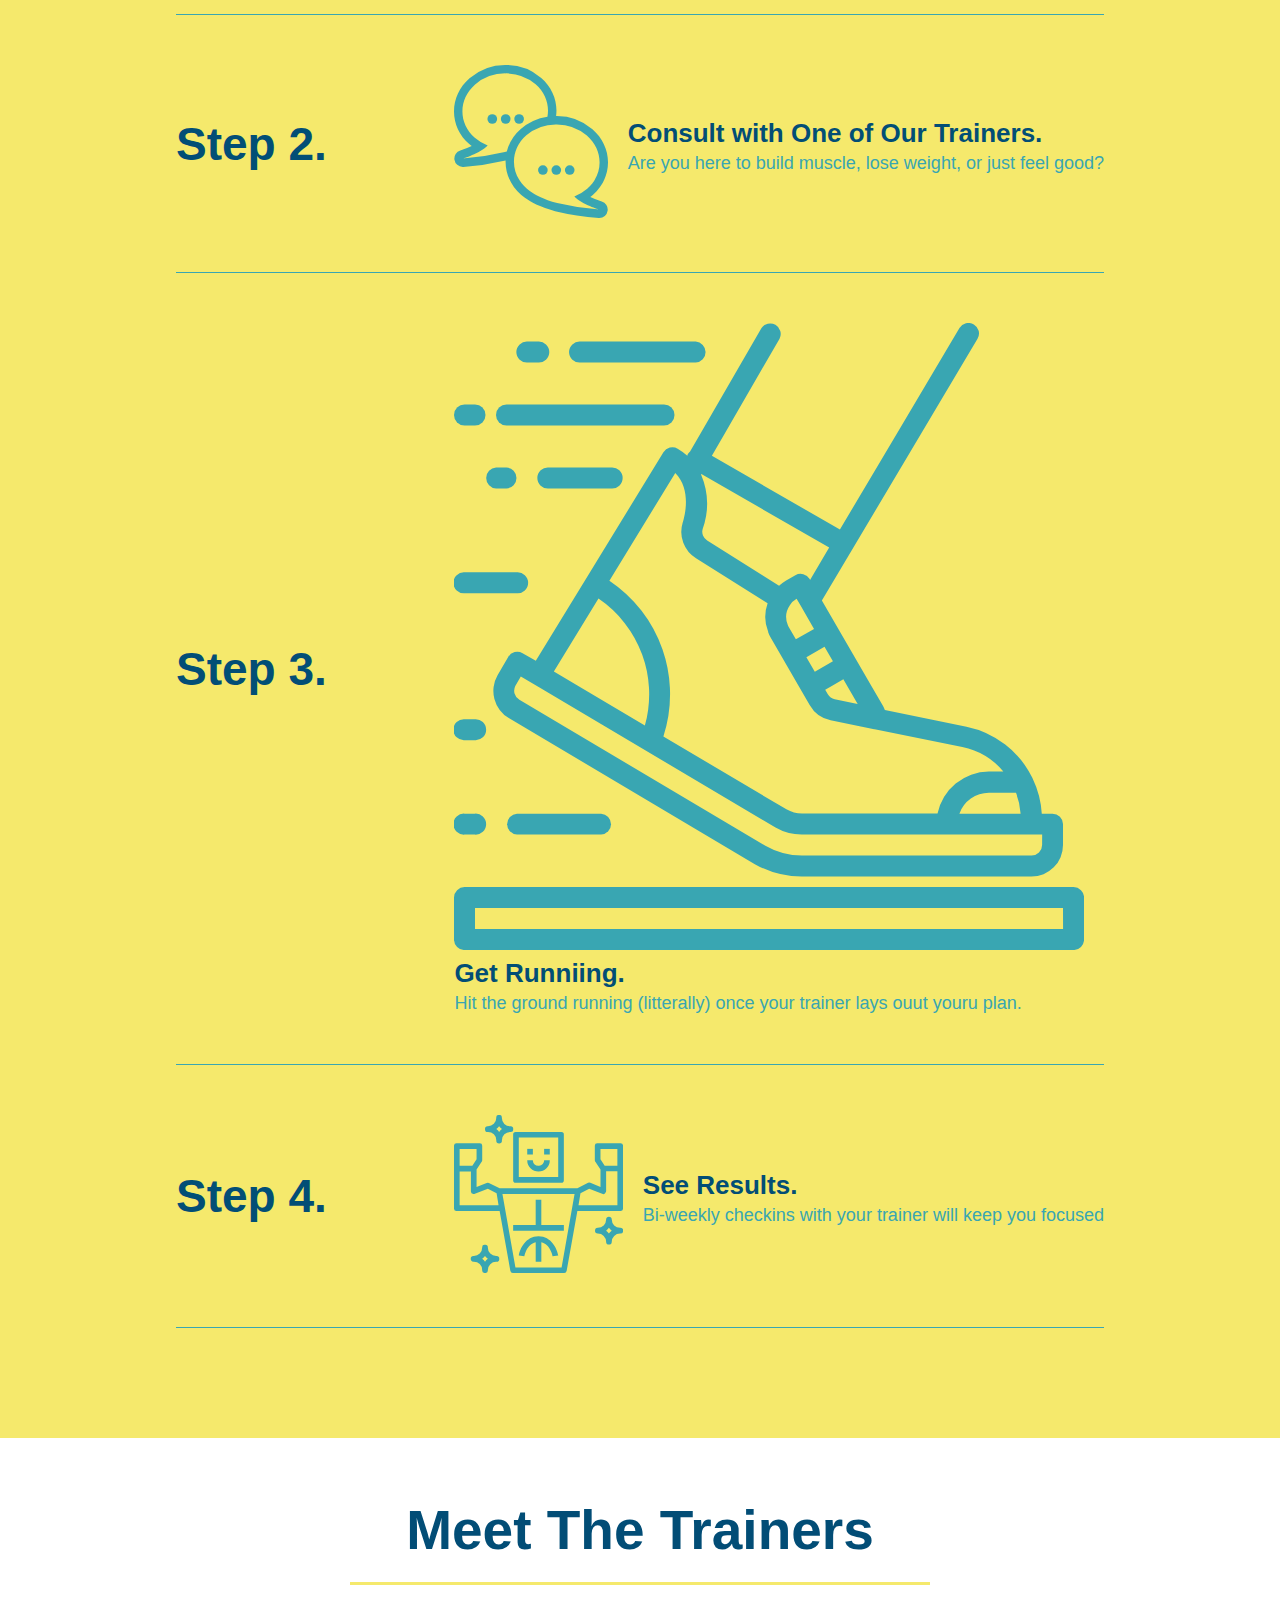
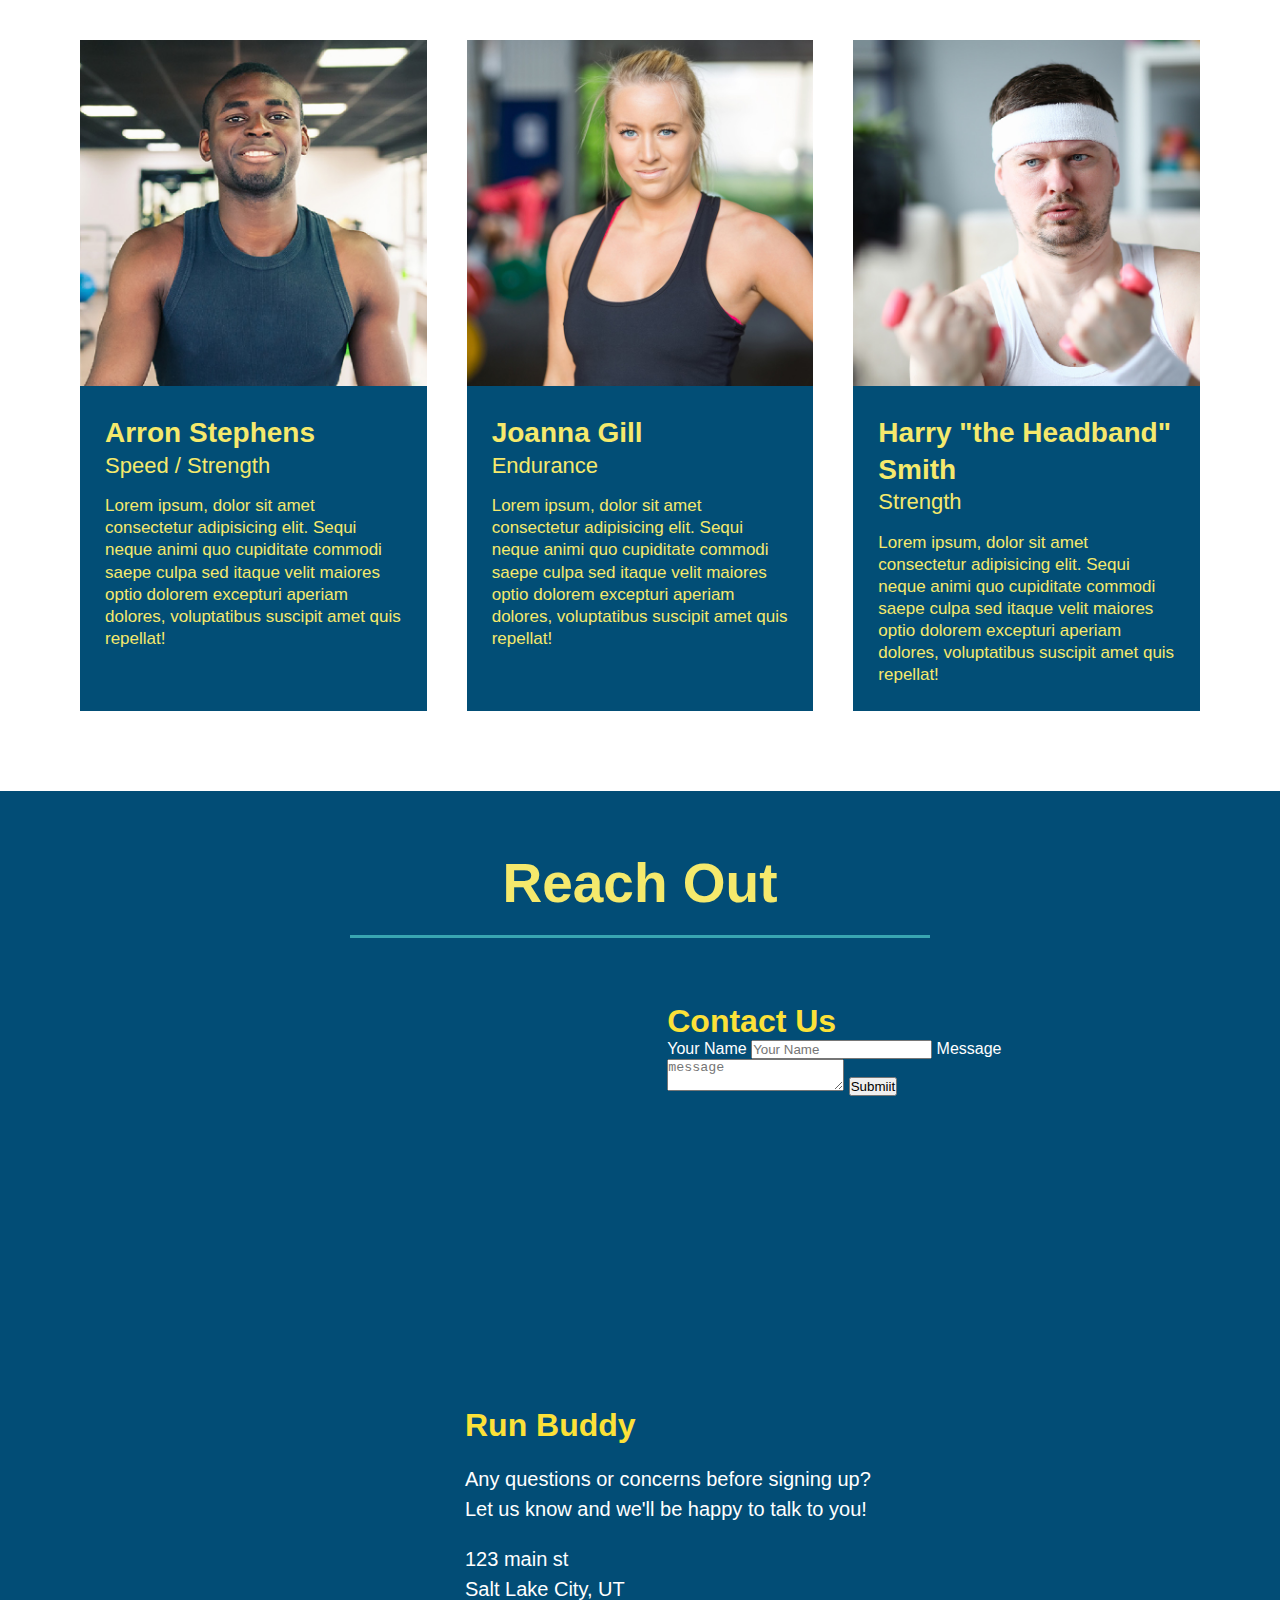
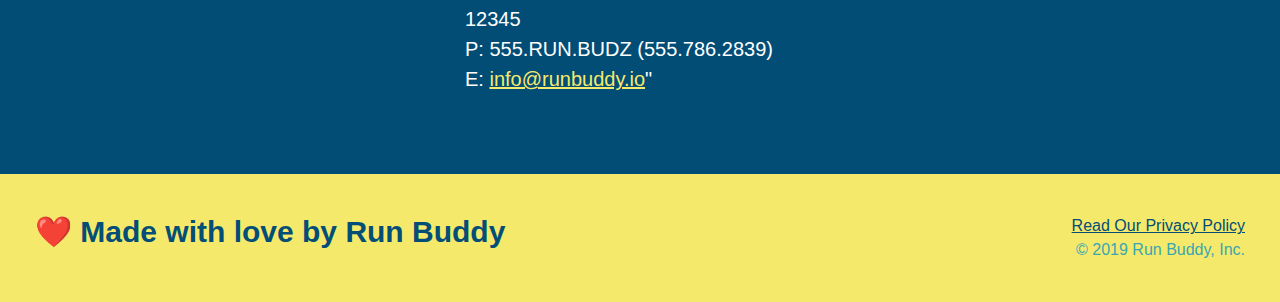
==== commit e658377e: "add flexbox to the trainers" ====
--- a/index.html
+++ b/index.html
@@ -148,43 +148,48 @@
         </section> 
        
         <!-- "meet the trainers" section -->
-        <section id="your-trainers" class="trainers">
+        <section id="your-trainers">
             <h2 class="section-title primary-border">Meet The Trainers</h2>
-            <article class="trainer">
-                <img src="./assets/images/trainer-1.jpg" alt="Arron Stephens in his workout clothes, ready to pump iron" />
-                <div class="trainer-bio text-left">
-                    <h3>Arron Stephens</h3>
-                    <h4>Speed / Strength</h4>
-                    <p>
-                        Lorem ipsum, dolor sit amet consectetur adipisicing elit. Sequi neque animi quo cupiditate commodi saepe culpa sed
-                        itaque velit maiores optio dolorem excepturi aperiam dolores, voluptatibus suscipit amet quis repellat!
-                   </p>
-                </div>
-            </article>
-           <!-- second trainer bio -->
-            <article class="trainer">
-                <div class="trainer-bio text-right">
-                    <h3>Joanna Gill</h3>
-                    <h4>Endurance</h4>
-                    <p>
-                        Lorem ipsum, dolor sit amet consectetur adipisicing elit. Sequi neque animi quo cupiditate commodi saepe culpa sed
-                        itaque velit maiores optio dolorem excepturi aperiam dolores, voluptatibus suscipit amet quis repellat!                  
-                    </p>
-                </div>
-                <img src="./assets/images/trainer-2.jpg" alt="Joanna Gill cooling off after a workout" />
-            </article>
-            <!-- third trainer bio -->
-            <article class="trainer">
-                <img src="assets/images/trainer-3.jpg" alt="Harry Smith wearing a headband and lifting comically small pink weights" />
-                <div class="trainer-bio text-left">
-                    <h3>Harry "the Headband" Smith</h3>
-                    <h4>Strength</h4>
-                    <p>
-                        Lorem ipsum, dolor sit amet consectetur adipisicing elit. Sequi neque animi quo cupiditate commodi saepe culpa sed
-                        itaque velit maiores optio dolorem excepturi aperiam dolores, voluptatibus suscipit amet quis repellat!                  
-                    </p>
-                </div>
-            </article>
+            <div class="trainers">
+                <!--first trainer bio-->
+                <article class="trainer">
+                    <img src="./assets/images/trainer-1.jpg" alt="Arron Stephens in his workout clothes, ready to pump iron" />
+                    <div class="trainer-bio">
+                        <h3 class="trainer-name">Arron Stephens</h3>
+                        <h4 class="trainer-role">Speed / Strength</h4>
+                        <p>
+                            Lorem ipsum, dolor sit amet consectetur adipisicing elit. Sequi neque animi quo cupiditate commodi saepe culpa sed
+                            itaque velit maiores optio dolorem excepturi aperiam dolores, voluptatibus suscipit amet quis repellat!
+                    </p>
+                    </div>
+                </article>
+
+                <!-- second trainer bio -->
+                <article class="trainer">
+                    <img src="./assets/images/trainer-2.jpg" alt="Joanna Gill cooling off after a workout" />
+                    <div class="trainer-bio">
+                        <h3 class="trainer-name">Joanna Gill</h3>
+                        <h4 class="trainer-role">Endurance</h4>
+                        <p>
+                            Lorem ipsum, dolor sit amet consectetur adipisicing elit. Sequi neque animi quo cupiditate commodi saepe culpa sed
+                            itaque velit maiores optio dolorem excepturi aperiam dolores, voluptatibus suscipit amet quis repellat!                  
+                        </p>
+                    </div>
+                </article>
+                
+                <!-- third trainer bio -->
+                <article class="trainer">
+                    <img src="assets/images/trainer-3.jpg" alt="Harry Smith wearing a headband and lifting comically small pink weights" />
+                    <div class="trainer-bio text-left">
+                        <h3>Harry "the Headband" Smith</h3>
+                        <h4>Strength</h4>
+                        <p>
+                            Lorem ipsum, dolor sit amet consectetur adipisicing elit. Sequi neque animi quo cupiditate commodi saepe culpa sed
+                            itaque velit maiores optio dolorem excepturi aperiam dolores, voluptatibus suscipit amet quis repellat!                  
+                        </p>
+                    </div>
+                </article>
+            </div>
         </section>
 
         <!-- "reach out" section -->
--- a/assets/css/style.css
+++ b/assets/css/style.css
@@ -220,25 +220,27 @@
 }
 
 .trainers {
+    width: 100%;
+    margin: 0 auto;
+    display: flex;
+    flex-wrap: wrap;
+    justify-content: space-around;
 }
 
 .trainer {
-    width: 900px;
-    margin: 0 auto 30px auto;
+    margin: 20px;
     background: #024e76;
     color: #f5e96c;
-    overflow: auto;
+    flex: 1
 }
 
 .trainer img {
-    width: 35%;
-    float: left;
+    width: 100%;
 }
 
 .trainer-bio {
-    padding: 35px;
-    float: left;
-    width: 65%;
+    padding: 25px;
+    line-height: 1.3;
 }
 
 .text-left {
@@ -250,19 +252,17 @@
 }
 
 .trainer-bio h3 {
-    font-size: 32px;
-    margin-bottom: 8px;
+    font-size: 28px;
 }
 
 .trainer-bio h4 {
     font-weight: lighter;
-    font-size: 26px;
-    margin-bottom: 25px;
+    font-size: 22px;
+    margin-bottom: 15px;
 }
 
 .trainer-bio p {
     font-size: 17px;
-    line-height: 1.3;
 }
 
 /* REACHOUT STYLES START */
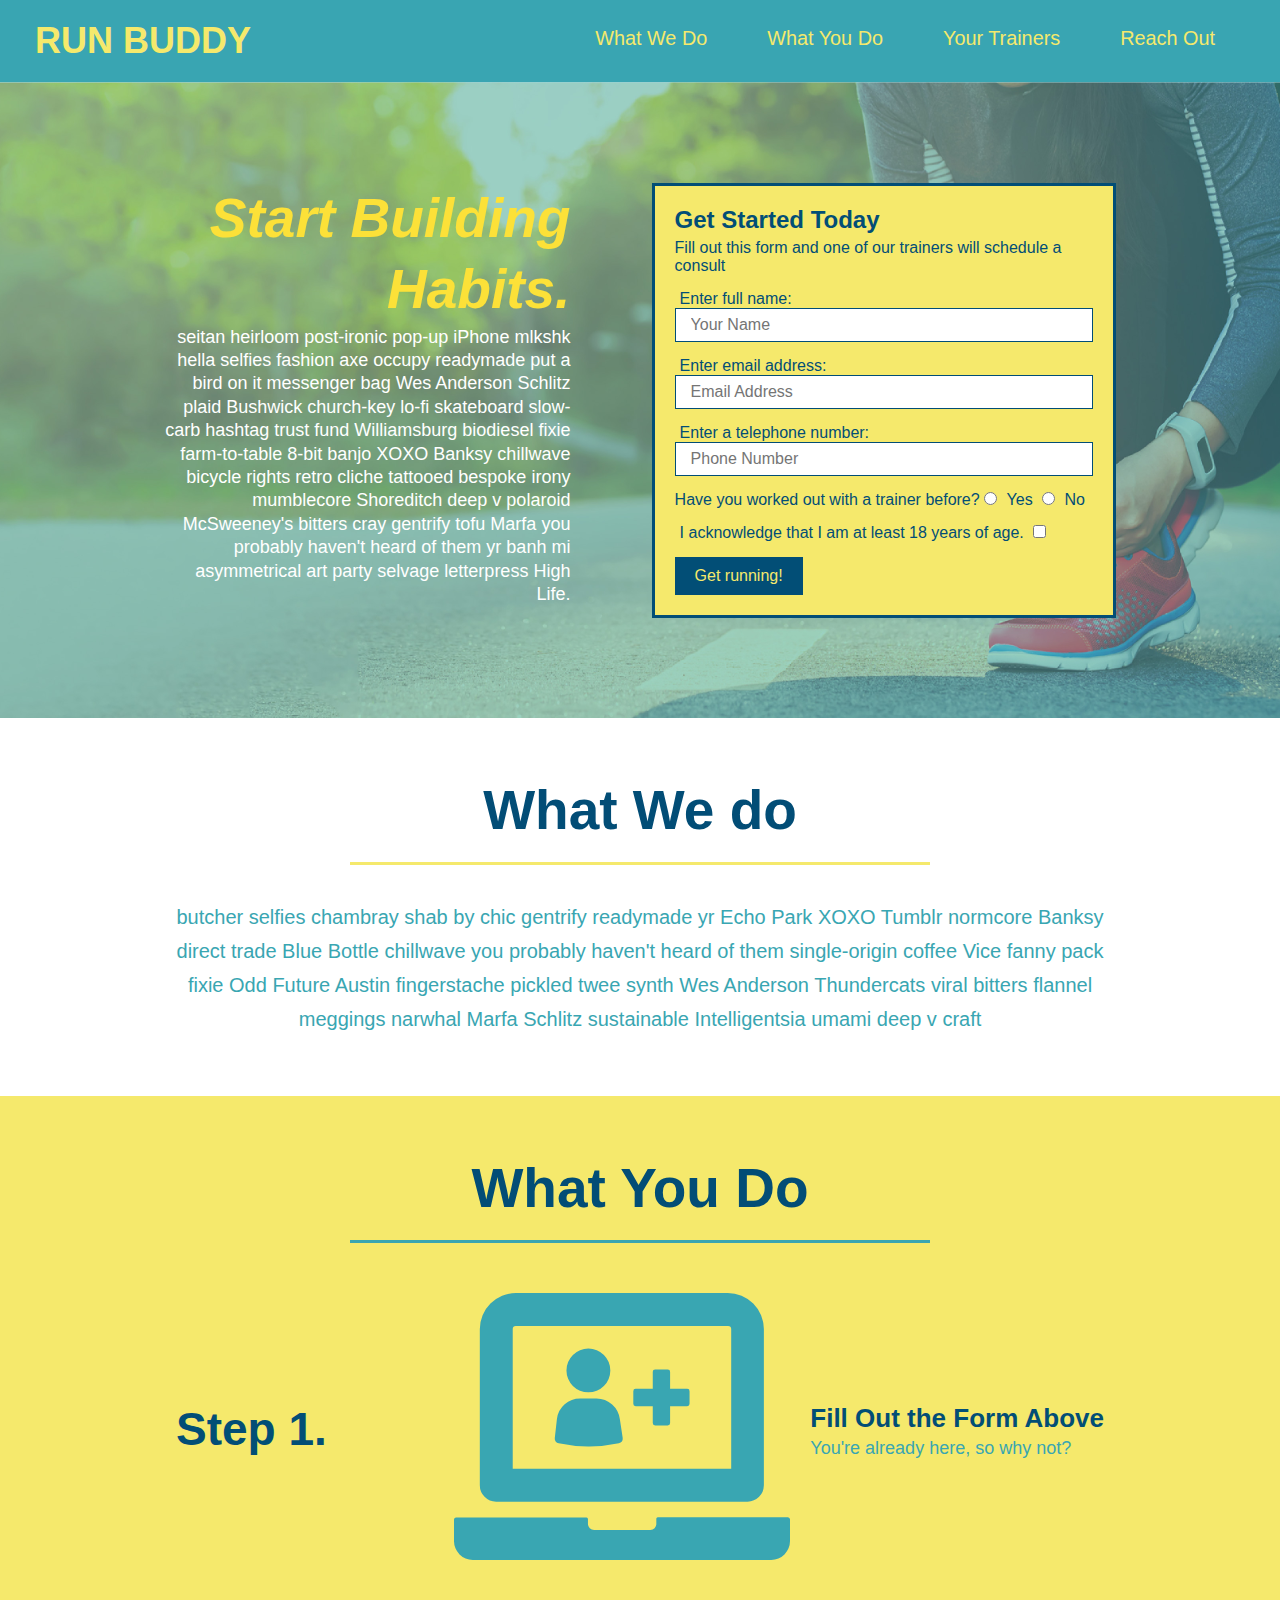
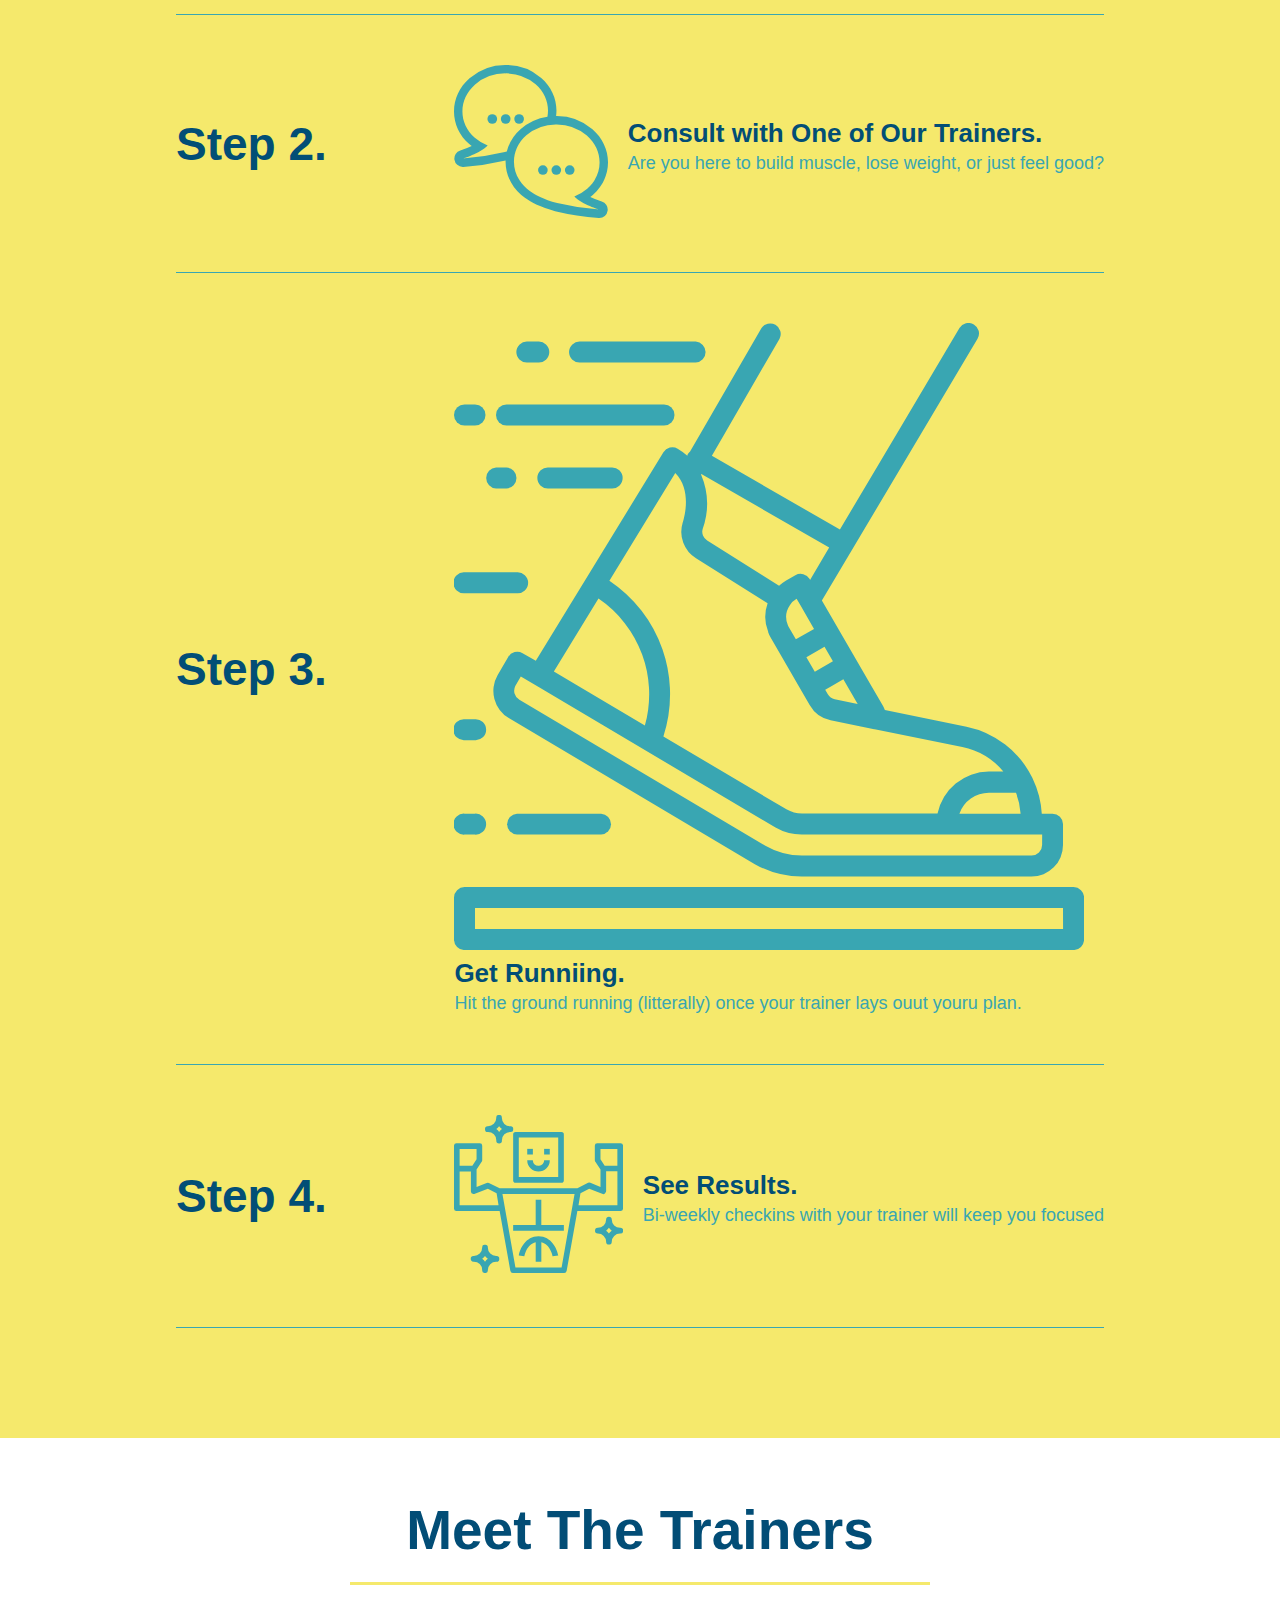
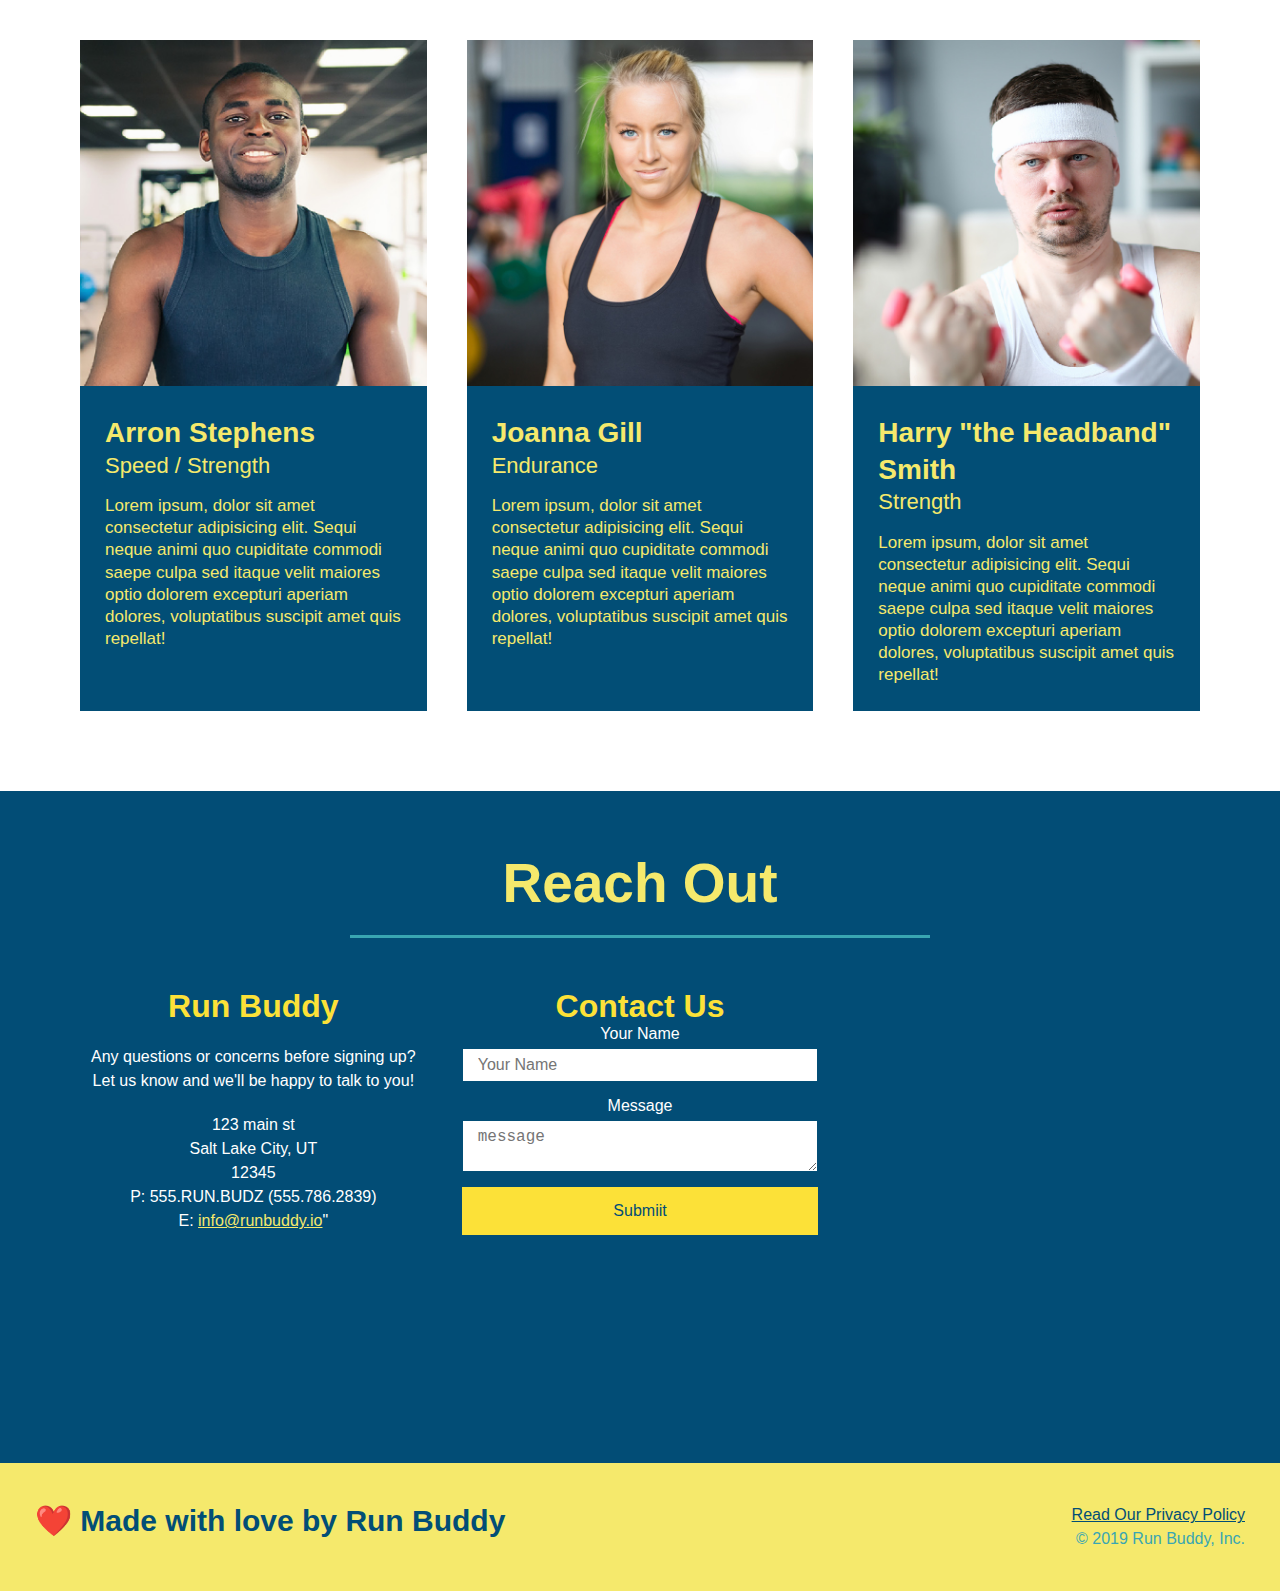
==== commit ebd0e9bc: "added flexbox to contact info section" ====
--- a/index.html
+++ b/index.html
@@ -176,7 +176,7 @@
                         </p>
                     </div>
                 </article>
-                
+
                 <!-- third trainer bio -->
                 <article class="trainer">
                     <img src="assets/images/trainer-3.jpg" alt="Harry Smith wearing a headband and lifting comically small pink weights" />
@@ -196,20 +196,6 @@
         <section id="reach-out" class="contact">
             <h2 class="section-title secondary-border">Reach Out</h2>
             <div class="contact-info">
-                <iframe src="https://www.google.com/maps/embed?pb=!1m18!1m12!1m3!1d3021.7968043413484!2d-111.89274244933821!3d40.76649367922451!2m3!1f0!2f0!3f0!3m2!1i1024!2i768!4f13.1!3m3!1m2!1s0x8752f50f3d710f8b%3A0xc61773c44251946a!2s123%20S%20Main%20St%2C%20Salt%20Lake%20City%2C%20UT%2084111!5e0!3m2!1sen!2sus!4v1595828769986!5m2!1sen!2sus" width="600" height="450" frameborder="0" style="border:0;" allowfullscreen="" aria-hidden="false" tabindex="0" >
-                </iframe>
-                <div class="contact-form">
-                    <h3>Contact Us</h3>
-                    <form>
-                        <label for="contact-name">Your Name</label>
-                        <input type="text" id="contact-name" placeholder="Your Name" />
-
-                        <label for="contact-message">Message</label>
-                        <textarea id="contact-message" placeholder="message"></textarea>
-
-                        <button type="submit">Submiit</button>
-                    </form>
-                </div>
                 <div>
                     <h3>Run Buddy</h3>
                     <p>
@@ -224,7 +210,26 @@
                         P: 555.RUN.BUDZ (555.786.2839)<br/>
                         E: <a href="mailto:info@runbuddy.io">info@runbuddy.io</a>"
                     </address>
-                </div>
+
+                </div>
+
+                <div class="contact-form">
+                    <h3>Contact Us</h3>
+                    <form>
+                        <label for="contact-name">Your Name</label>
+                        <input type="text" id="contact-name" placeholder="Your Name" />
+
+                        <label for="contact-message">Message</label>
+                        <textarea id="contact-message" placeholder="message"></textarea>
+
+                        <button type="submit">Submiit</button>
+                    </form>
+                </div>
+
+                <iframe 
+                src="https://www.google.com/maps/embed?pb=!1m18!1m12!1m3!1d3021.7968043413484!2d-111.89274244933821!3d40.76649367922451!2m3!1f0!2f0!3f0!3m2!1i1024!2i768!4f13.1!3m3!1m2!1s0x8752f50f3d710f8b%3A0xc61773c44251946a!2s123%20S%20Main%20St%2C%20Salt%20Lake%20City%2C%20UT%2084111!5e0!3m2!1sen!2sus!4v1595828769986!5m2!1sen!2sus" width="600" height="450" 
+                frameborder="0" style="border:0;" allowfullscreen=""></iframe>
+                
             </div>
         </section>
 
--- a/assets/css/style.css
+++ b/assets/css/style.css
@@ -276,17 +276,22 @@
     color: #f5e96c;
 }
 
+.contact-info {
+    display: flex;
+    justify-content: space-between;
+    flex-wrap: wrap;
+}
+
+.contact-info > * {
+    flex: 1;
+    margin: 15px;
+}
+
 .contact-info iframe {
-    width: 400px;
     height: 400px; 
 }
 
 .contact-info div {
-    width: 410px;
-    display: inline-block;
-    vertical-align: top;
-    text-align: left;
-    margin: 30px 0 0 60px;
     color: white;
 }
 
@@ -298,7 +303,7 @@
 .contact-info p, .contact-info address {
     margin: 20px 0;
     line-height: 1.5;
-    font-size: 20px;
+    font-size: 16px;
     font-style: normal;
 }
 
@@ -306,6 +311,27 @@
     color: #f5e96c;
 }
 
+.contact-form input, .contact-form textarea {
+    border: 1px solid #024e76;
+    display: block;
+    padding: 7px 15px;
+    font-size: 16px;
+    color: #024e76;
+    width: 100%;
+    margin-bottom: 15px;
+    margin-top: 5px;
+}
+
+.contact-form button {
+    width: 100%;
+    border: none;
+    background: #fce138;
+    color: #024e76;
+    text-align: center;
+    padding: 15px 0;
+    font-size: 16px;
+}
+
 /* REACH OUT STYLE END */
 
 .flex-row {
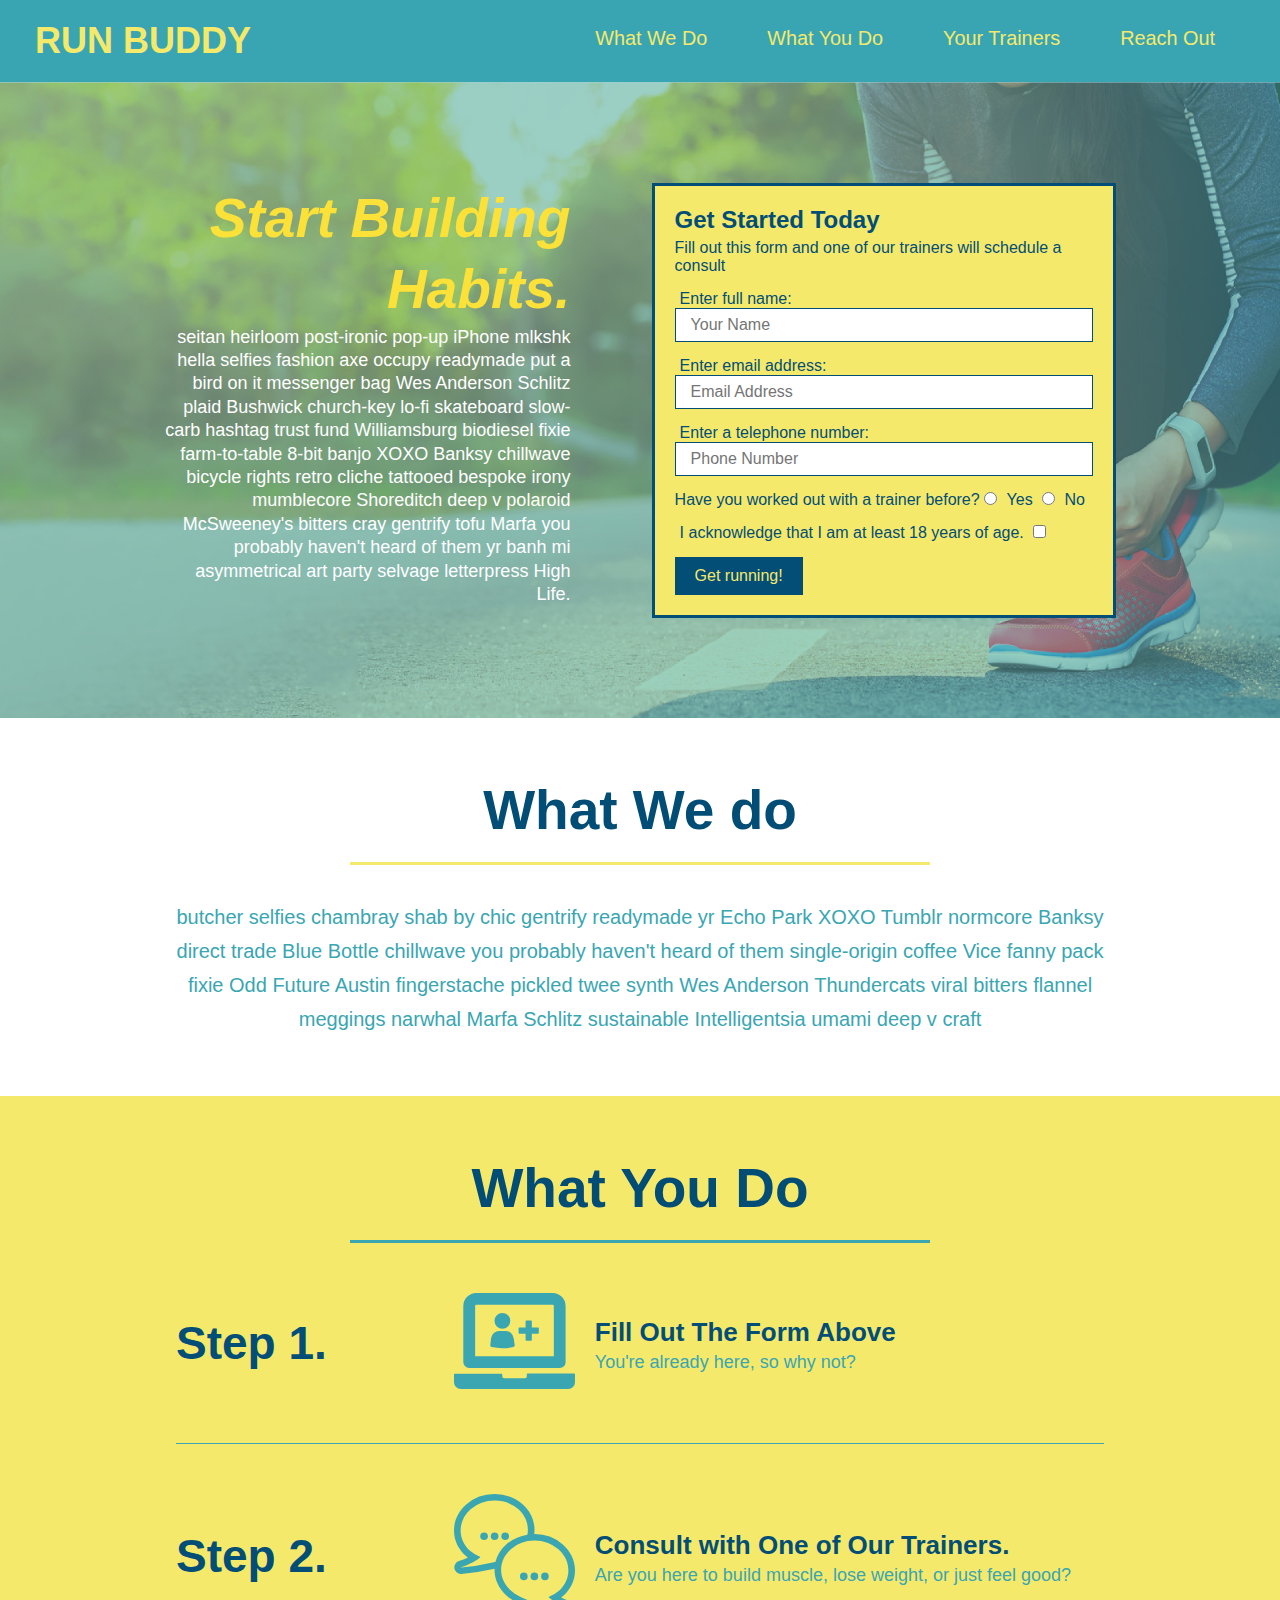
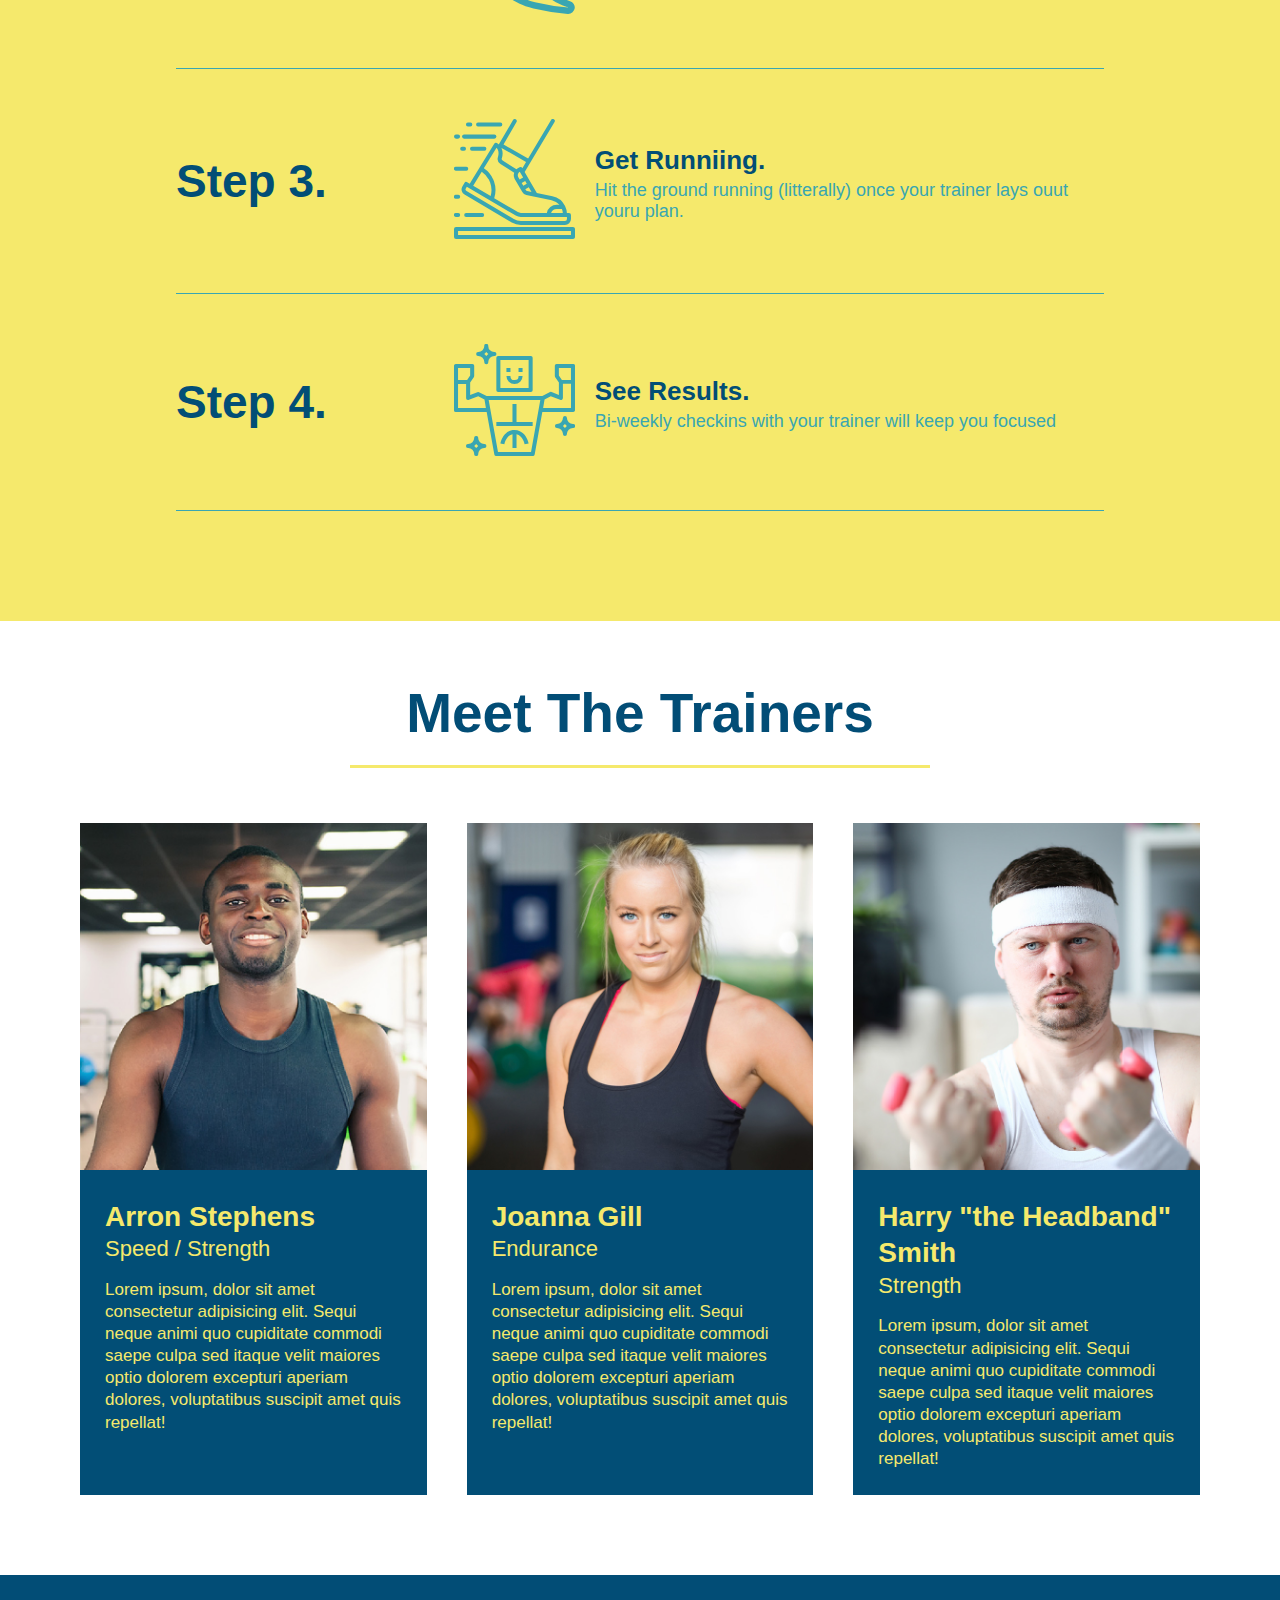
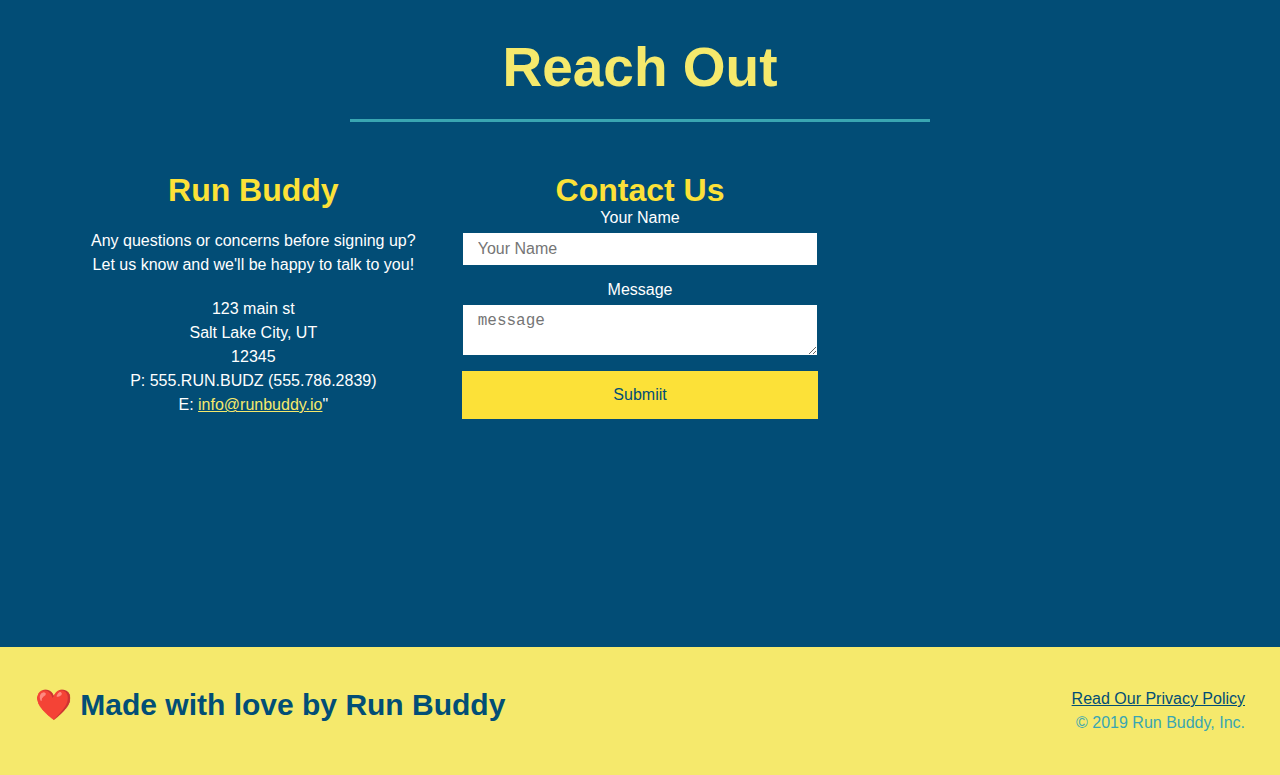
==== commit 5ecf9514: "update step css" ====
--- a/index.html
+++ b/index.html
@@ -97,15 +97,15 @@
             <div class="step">
                 <h3>Step 1.</h3>
                 <div class="step-info">
-                    <div class="step-img">
-                        <img src="./assets/images/step-1.svg" alt="" />
-                    </div>
-                    <div class="step-text">
-                        <h4>Fill Out the Form Above</h4>
-                        <p>You're already here, so why not?</p>
-                    </div>
-                </div>
-            </div>  
+                  <div class="step-img">
+                    <img src="./assets/images/step-1.svg" alt="" />
+                  </div>
+                  <div class="step-text">
+                    <h4>Fill Out The Form Above</h4>
+                    <p>You're already here, so why not?</p>
+                  </div>
+                </div>
+              </div>
 
             <div class="step">
                 <h3>Step 2.</h3>
--- a/assets/css/style.css
+++ b/assets/css/style.css
@@ -207,6 +207,10 @@
     max-width: 100%;
 }
 
+.step-text {
+    flex: 12;
+}
+
 .step-text p {
     color: #39a6b2;
     font-size: 18px;
@@ -292,7 +296,7 @@
 }
 
 .contact-info div {
-    color: white;
+        color: white;
 }
 
 .contact-info h3 {
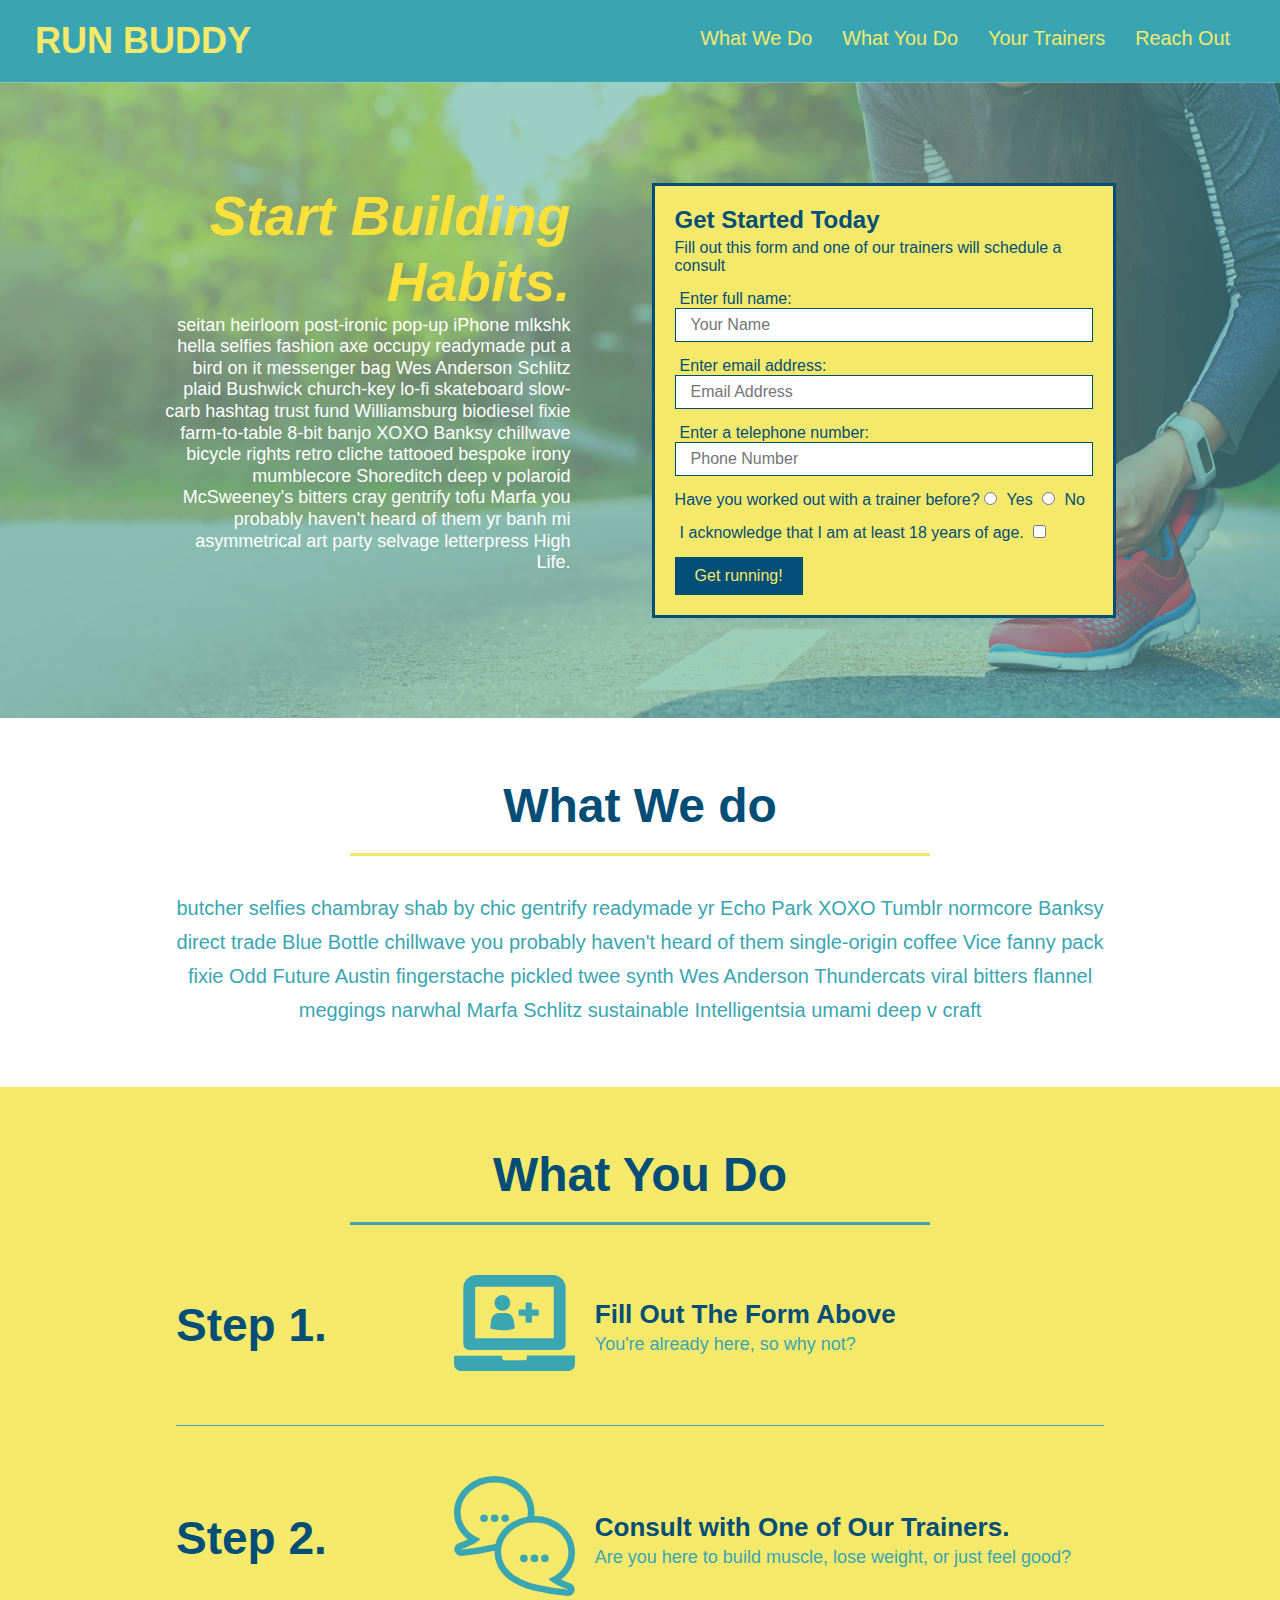
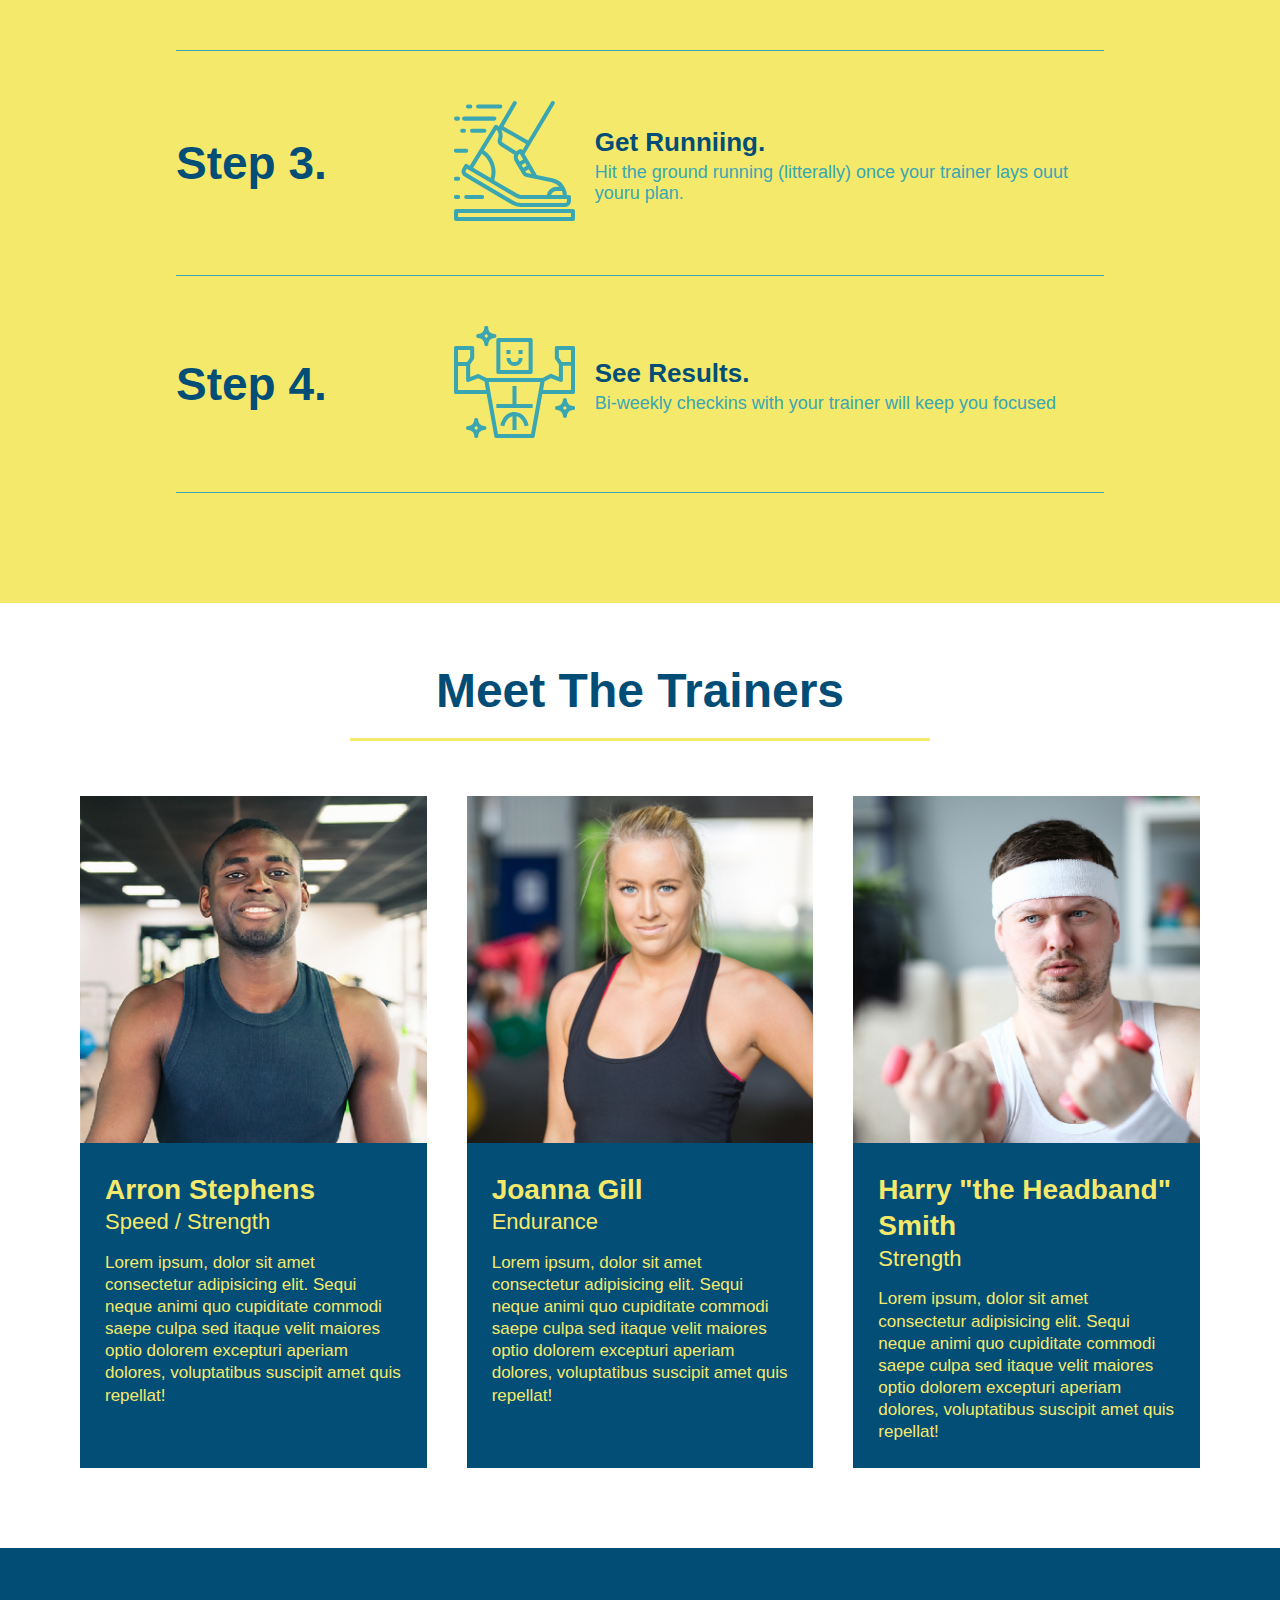
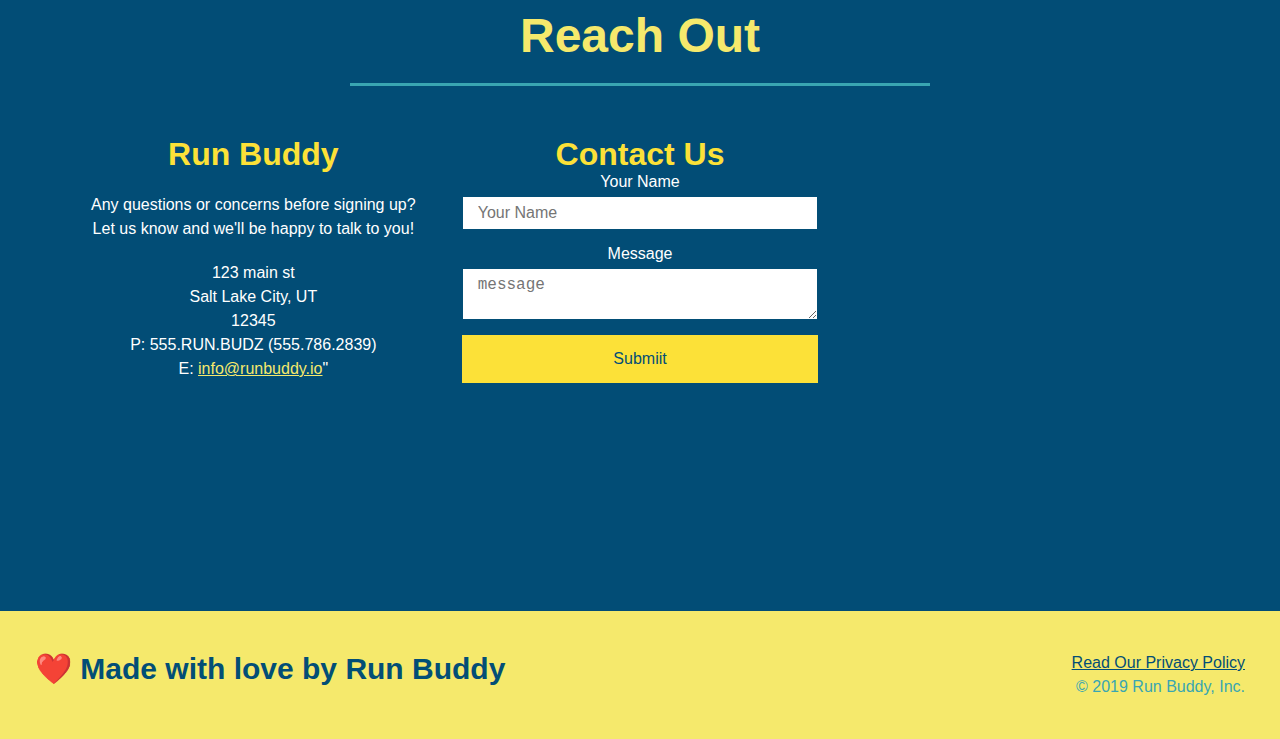
==== commit d1f4129f: "added media queries" ====
--- a/index.html
+++ b/index.html
@@ -2,6 +2,7 @@
 <html lang = "en">
     <head>
         <meta charset="UTF-8" />
+        <meta name="viewport" content="width=devicewidth, initial-scale=1.0" />
         <title>Run Buddy</title>
         <link rel="stylesheet" href="./assets/css/style.css" />        
     </head>
@@ -180,9 +181,9 @@
                 <!-- third trainer bio -->
                 <article class="trainer">
                     <img src="assets/images/trainer-3.jpg" alt="Harry Smith wearing a headband and lifting comically small pink weights" />
-                    <div class="trainer-bio text-left">
-                        <h3>Harry "the Headband" Smith</h3>
-                        <h4>Strength</h4>
+                    <div class="trainer-bio">
+                        <h3 class="trainer-name"> Harry "the Headband" Smith</h3>
+                        <h4 class="trainer-role">Strength</h4>
                         <p>
                             Lorem ipsum, dolor sit amet consectetur adipisicing elit. Sequi neque animi quo cupiditate commodi saepe culpa sed
                             itaque velit maiores optio dolorem excepturi aperiam dolores, voluptatibus suscipit amet quis repellat!                  
--- a/assets/css/style.css
+++ b/assets/css/style.css
@@ -44,7 +44,7 @@
 }
 
 header nav ul li a {
-    margin: 0 30px;
+    padding: 10px 15px;
     font-weight: lighter;
     font-size: 1.55vw;
 }
@@ -85,6 +85,7 @@
     display: flex;
     justify-content: center;
     flex-wrap: wrap;
+    align-items: flex-start;
 }
 
 .hero-cta {
@@ -93,7 +94,7 @@
     margin: 3.5%;
     color: #fff;
     font-size: 18px;
-    line-height: 1.3;
+    line-height: 1.2;
 }
 
 .hero-cta h2 {
@@ -168,7 +169,7 @@
 }
 
 .section-title {
-    font-size: 55px;
+    font-size: 48px;
     color: #024d76;
     border-bottom: 3px solid;
     padding-bottom: 20px;
@@ -235,7 +236,7 @@
     margin: 20px;
     background: #024e76;
     color: #f5e96c;
-    flex: 1
+    flex: 1;
 }
 
 .trainer img {
@@ -340,4 +341,22 @@
 
 .flex-row {
     display: flex;
+}
+
+/* MEDIA QUERY FOR SMALLER DESKTOP SCREENS AND SMALLER */
+@media screen and (max-width: 980px) {
+    
+    }
+}
+
+/* MEDIA QUERY FOR TABLETS AND SMALLER */
+@Media screen and (max-width: 768px) {
+    
+    }
+}
+
+/* MEDIA QUERY FOR MOBILE PHONES AND SMALLER */
+@media screen and (max-width: 575px) {
+    
+    }
 }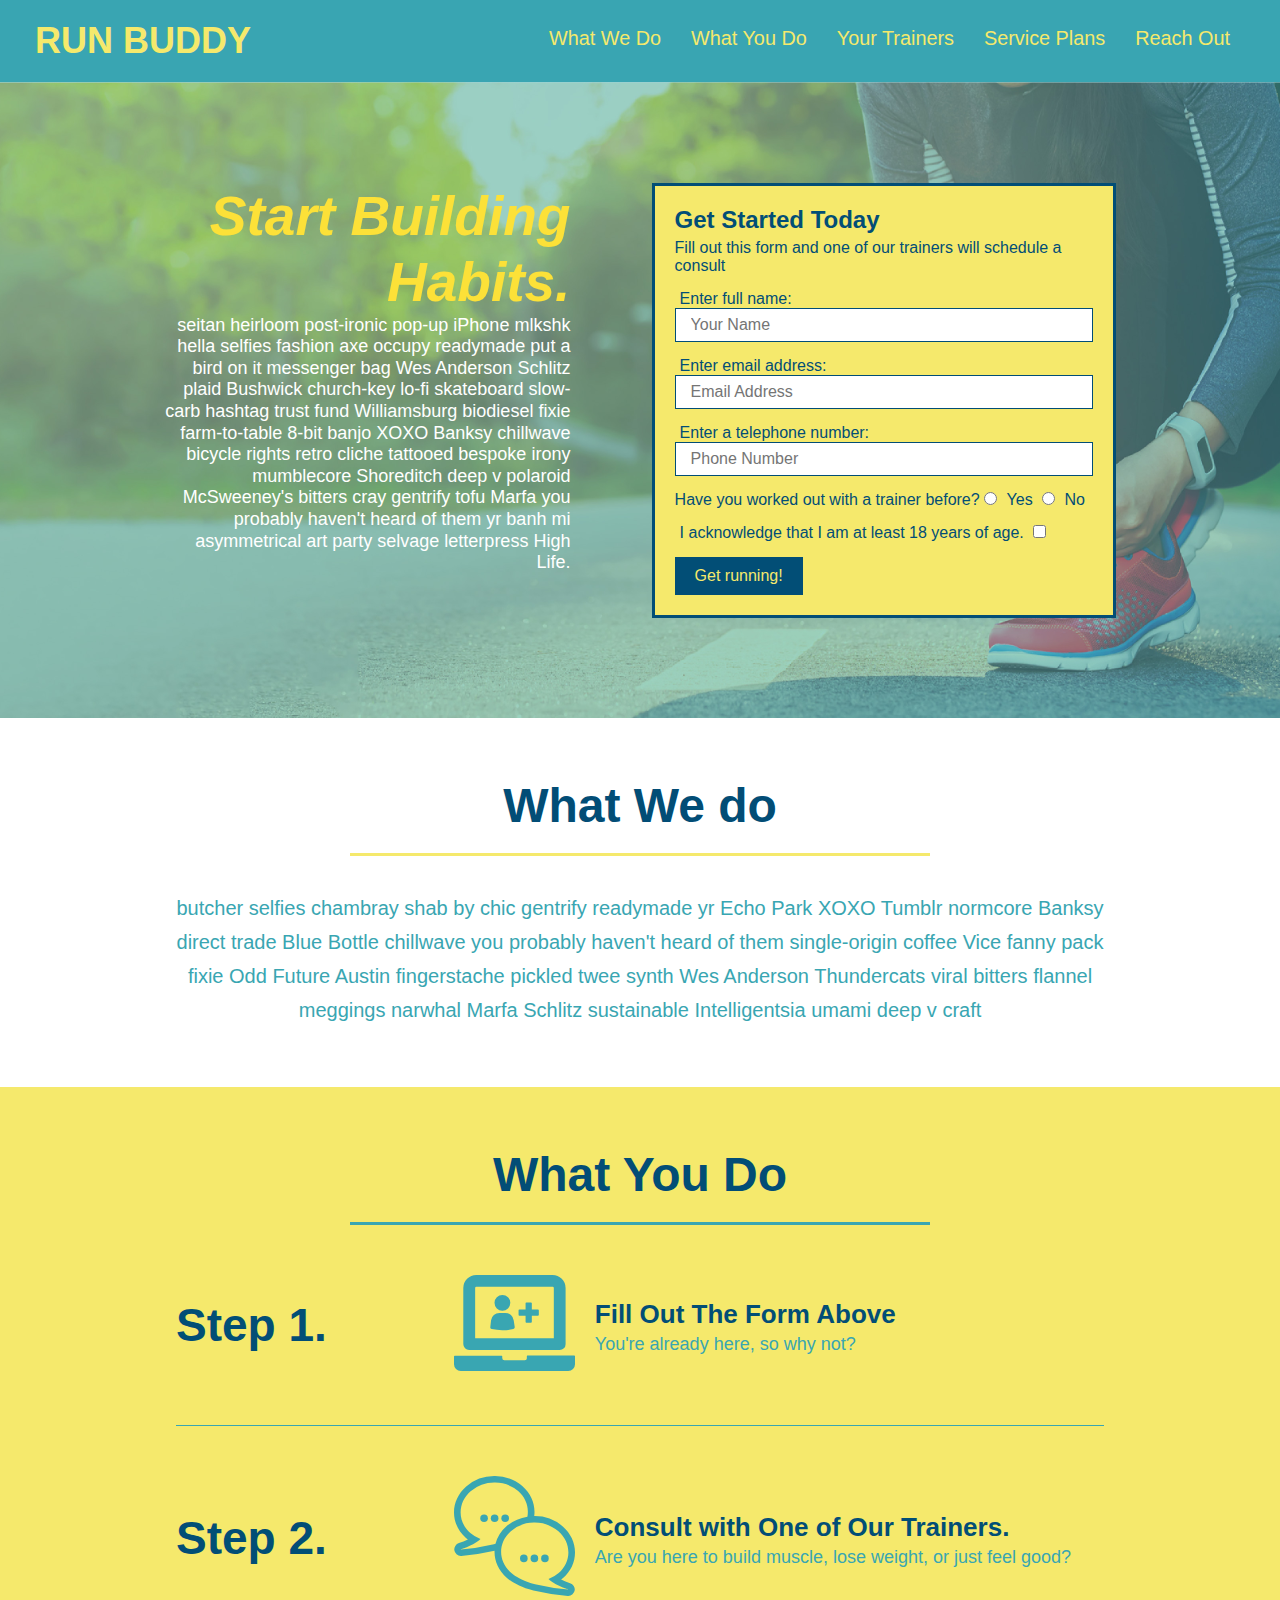
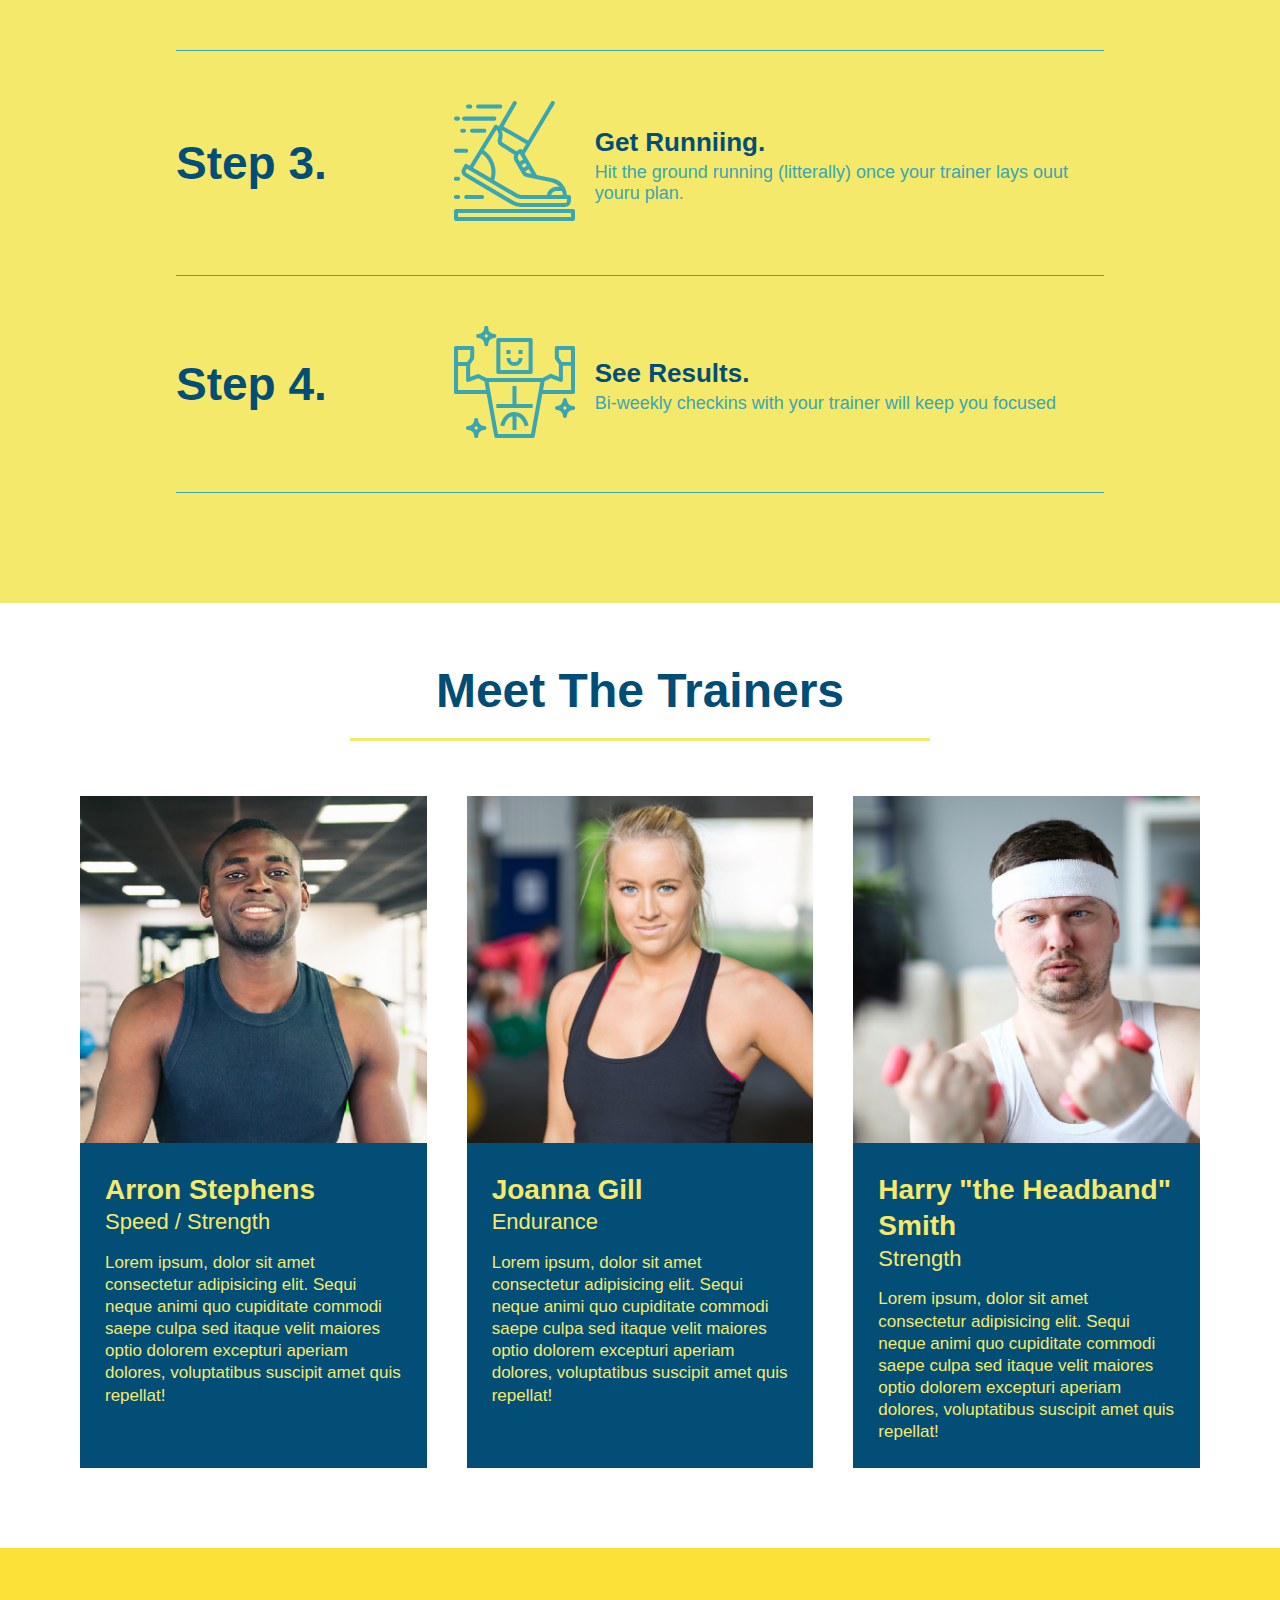
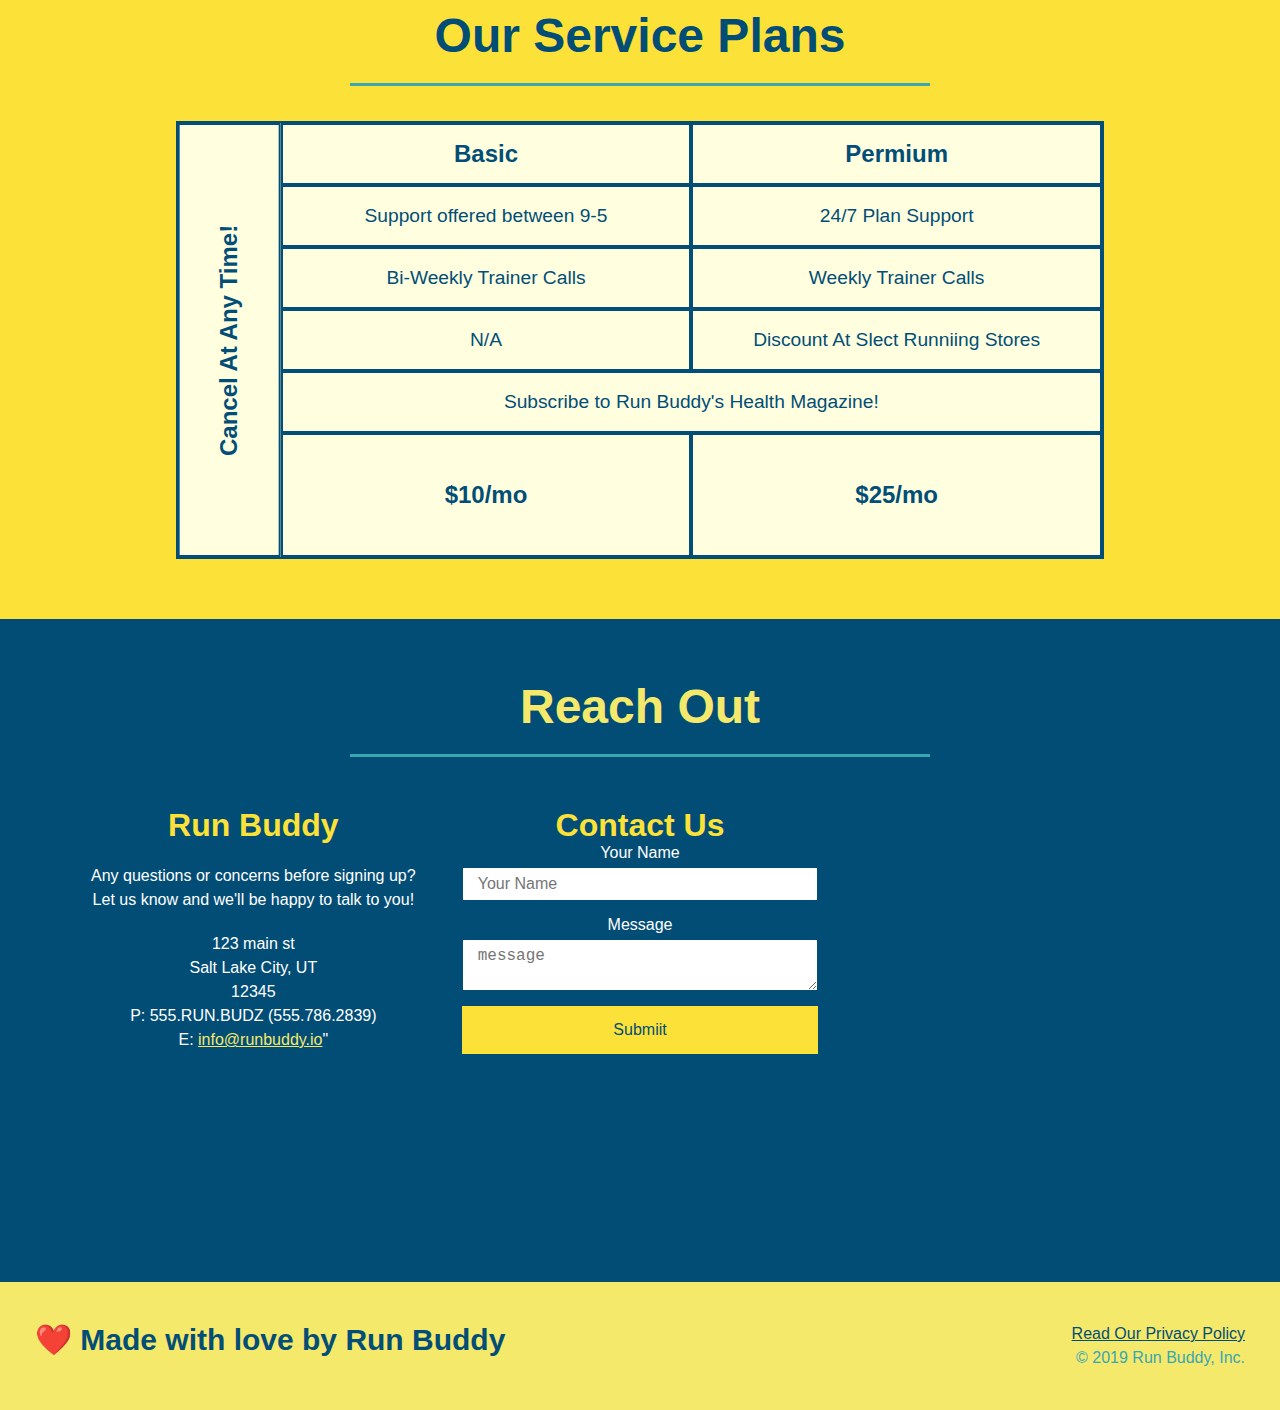
==== commit f4b7d925: "added service table comparrision" ====
--- a/index.html
+++ b/index.html
@@ -28,6 +28,9 @@
                         <a href="#your-trainers">Your Trainers</a>
                     </li>
                     <li>
+                        <a href="service-plans">Service Plans</a>
+                    </li>
+                    <li>
                         <a href="#reach-out">Reach Out</a>
                     </li>
                 </ul>   
@@ -193,6 +196,53 @@
             </div>
         </section>
 
+        <!--Service plans section-->
+        <section id="service-plans" class="services">
+            <h2 class="section-title secondary-border">
+                Our Service Plans
+            </h2>
+            <div class="service-grid-wrapper">
+                <div class="service-grid-container">
+                    <div class="service-grid-item grid-head basic">
+                        Basic
+                    </div>
+                    <div class="service-grid-item grid-head premium">
+                        Permium
+                    </div>
+                    <div class="service-grid-item basic">
+                        Support offered between 9-5
+                    </div>
+                    <div class="service-grid-item premium">
+                        24/7 Plan Support
+                    </div>
+                    <div class="service-grid-item basic">
+                        Bi-Weekly Trainer Calls
+                    </div>
+                    <div class="service-grid-item premium">
+                        Weekly Trainer Calls
+                    </div>  
+                    <div class="service-grid-item basic">
+                        N/A
+                    </div>
+                    <div class="service-grid-item premium">
+                        Discount At Slect Runniing Stores
+                    </div>
+                    <div class="service-grid-item both">
+                        Subscribe to Run Buddy's Health Magazine!
+                    </div>
+                    <div class="service-grid-item grid-price basic">
+                        $10/mo
+                    </div>
+                    <div class="service-grid-item grid-price premium">
+                        $25/mo
+                    </div>
+                    <div class="service-grid-item cancel">
+                        Cancel At Any Time!
+                    </div>
+                </div>
+            </div>
+        </section>
+
         <!-- "reach out" section -->
         <section id="reach-out" class="contact">
             <h2 class="section-title secondary-border">Reach Out</h2>
--- a/assets/css/style.css
+++ b/assets/css/style.css
@@ -270,6 +270,57 @@
     font-size: 17px;
 }
 
+/* SERVICE STYLES BEGIN */
+.services {
+    background: #fce138;
+}
+
+.service-grid-wrapper {
+    display: flex;
+    width: 100%;
+    justify-content: center;
+}
+.service-grid-container {
+    background: lightyellow;
+    width: 80%;
+    display: grid;
+    grid-template-columns: 1fr repeat(2, 4fr);
+    grid-template-rows: repeat(5, 1fr) 2fr;
+    border: 2px solid #024e76;
+    color: #024e76;
+    font-size: 1.2rem;
+}
+
+.service-grid-item {
+    padding: 15px 0;
+    border: 2px solid #024e76;
+    display: flex;
+    align-items: center;
+    justify-content: center;
+    text-align: center;
+}
+
+/*specific match */
+.service-grid-item.basic {
+    grid-column: 2 / span 1;
+}
+
+.service-grid-item.both {
+    grid-column: 2 / span 2;
+}
+
+.service-grid-item.cancel {
+    writing-mode: vertical-lr;
+    grid-column: 1;
+    grid-row: 1 / -1;
+    transform: rotate(180deg);
+}
+
+.grid-head, .grid-price, .service-grid-item.cancel {
+    font-size: 1.5rem;
+    font-weight: bold;
+}
+
 /* REACHOUT STYLES START */
 
 .contact {
@@ -345,18 +396,127 @@
 
 /* MEDIA QUERY FOR SMALLER DESKTOP SCREENS AND SMALLER */
 @media screen and (max-width: 980px) {
-    
+    header{
+        padding-bottom: 0;
+        justify-content: center;
+    }
+
+    header h1 {
+        width: 100%;
+        text-align: center;
+    }
+
+    header nav us {
+        margin-top: 20px;
+        width: 100%;
+        justify-content: center;
+    }
+
+    header nav ul li a {
+        font-size: 20px;
+    }
+
+    footer h2, footer div {
+        text-align: center;
+        width: 100%;
+    }
+
+    .hero-cta, .hero-form {
+        width: 100%;
+    }
+
+    .hero-cta {
+        text-align: center;
+    }
+
+    .section-title {
+        width: 80%;
+    }
+
+    .trainer {
+        flex: 0 70%;
+    }
+
+    .contact-info iframe {
+        flex: 1 100%;
     }
 }
 
 /* MEDIA QUERY FOR TABLETS AND SMALLER */
-@Media screen and (max-width: 768px) {
-    
+@media screen and (max-width: 768px) {
+    section {
+        padding: 30px 15px;
+    }
+
+    .step h3 {
+        flex: 1 100%;
+        text-align: center;
+    }
+
+    .step-info {
+        flex: 2 100%;
+        text-align: center;
+        justify-content: center;;
+    }
+
+    .step-img {
+        flex: 0 32%;
+        margin-right: 0;
+        margin-top: 15px;
+        margin-bottom: 15px;
+    }
+
+    .step-text {
+        flex: 100%;
+    }
+
+    .service-grid-container {
+        grid-template-columns: 1fr 1fr;
+    }
+
+    .service-grid-item.basic {
+        grid-column: 1;
+    }
+
+    .service-grid-item.both {
+        grid-column: 1 / -1;
+    }
+
+    .service-grid-item.cancel {
+        transform: none;
+        writing-mode: unset;
+        grid-column: 1 / -1;
+        grid-row: -1;
     }
 }
 
 /* MEDIA QUERY FOR MOBILE PHONES AND SMALLER */
 @media screen and (max-width: 575px) {
-    
+    .hero-form button {
+        width: 100%;
+    }
+
+    .section-title {
+        width: 95%;
+    }
+
+    .intro p {
+        width: 100%;
+    }
+
+    .trainer {
+        flex: 0 100%;
+    }
+
+    .contact-info {
+        text-align: center;
+    }
+
+    .contact-info > * {
+        flex: 0 100%;
+    }
+
+    .contact-form {
+        order: 3;
     }
 }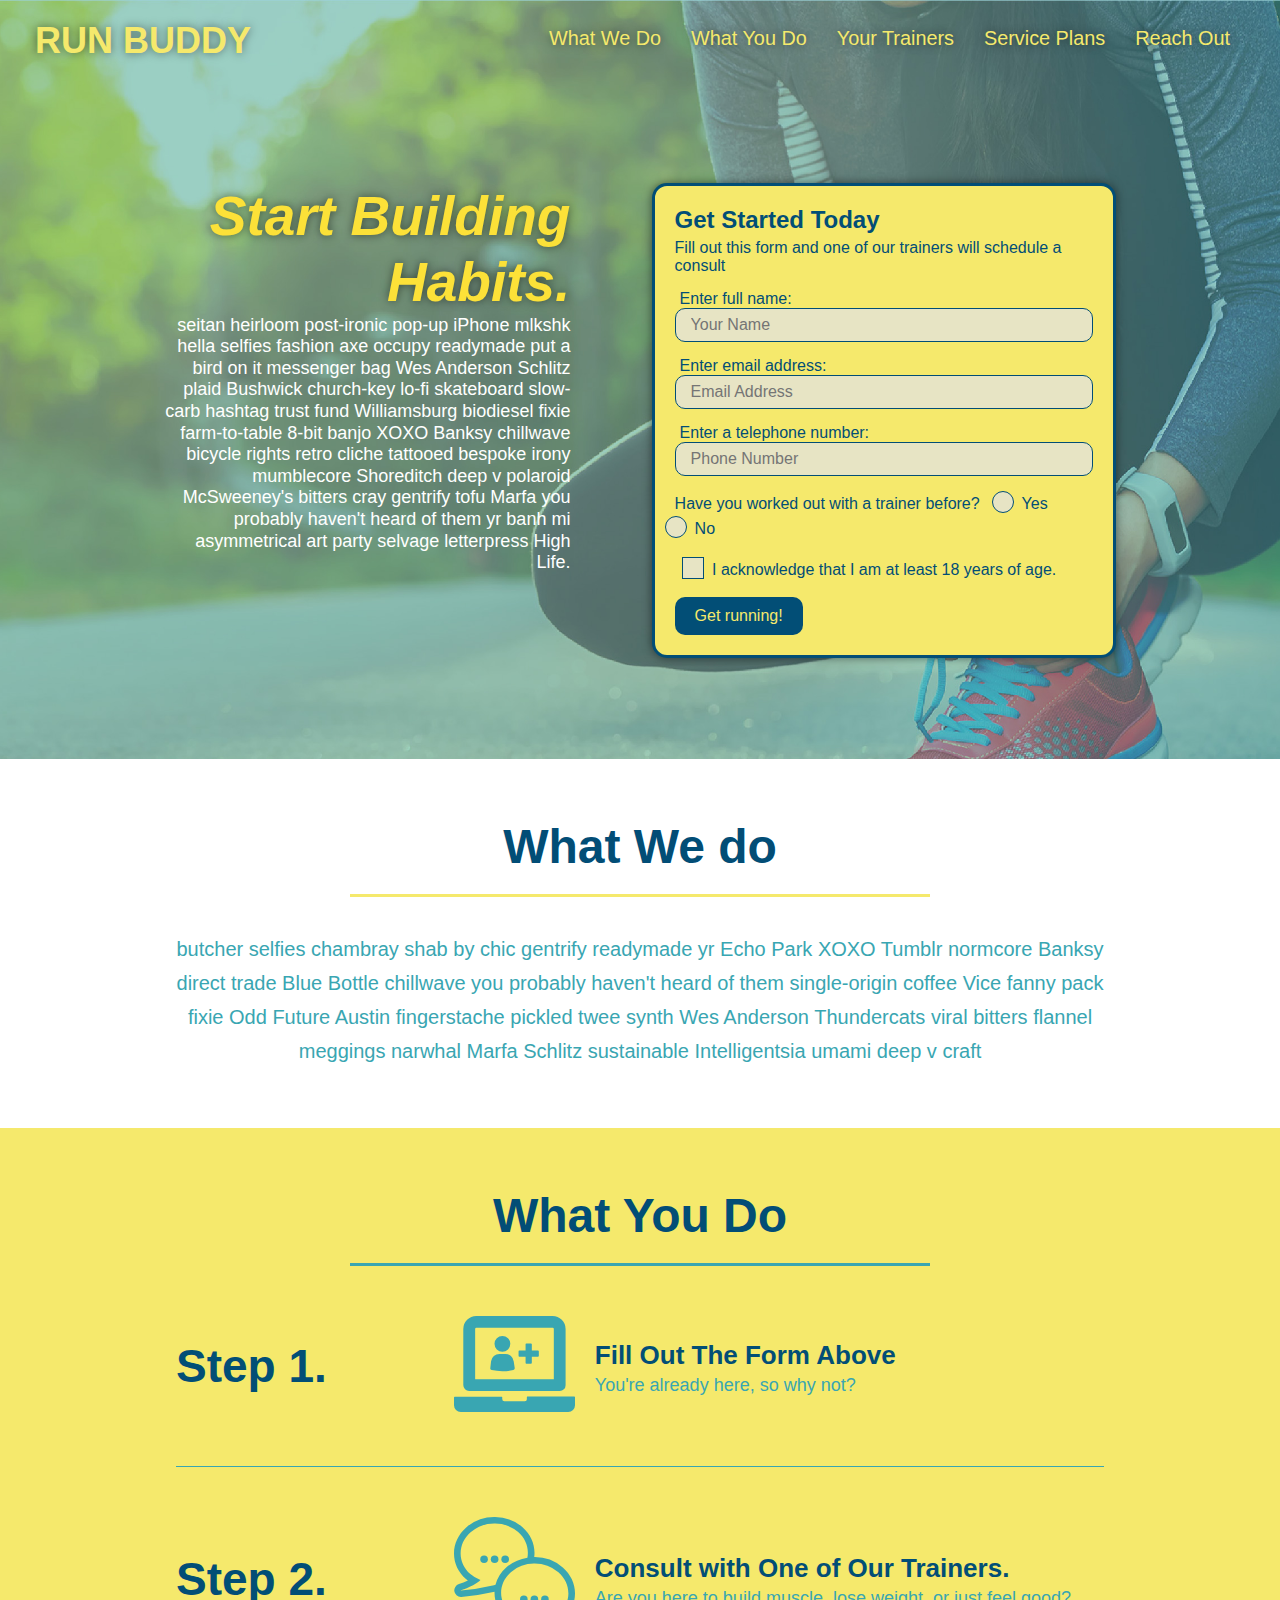
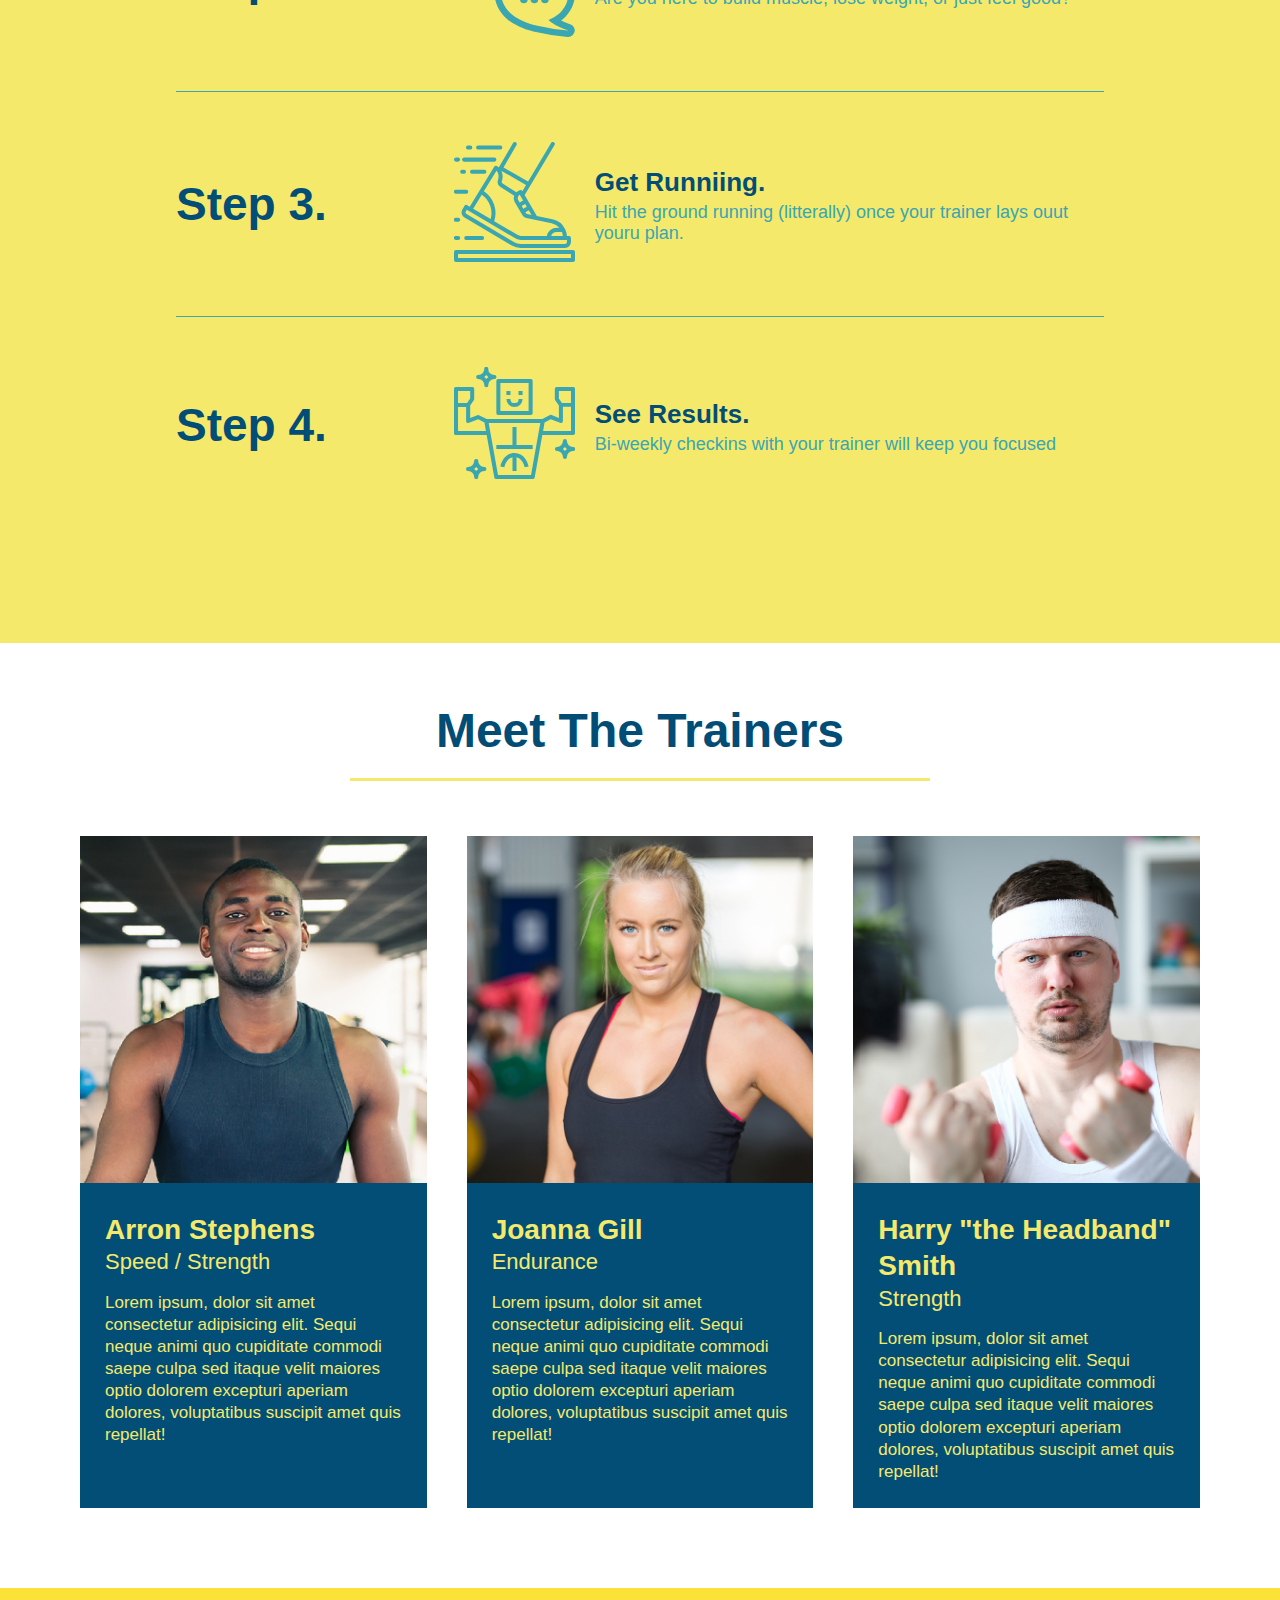
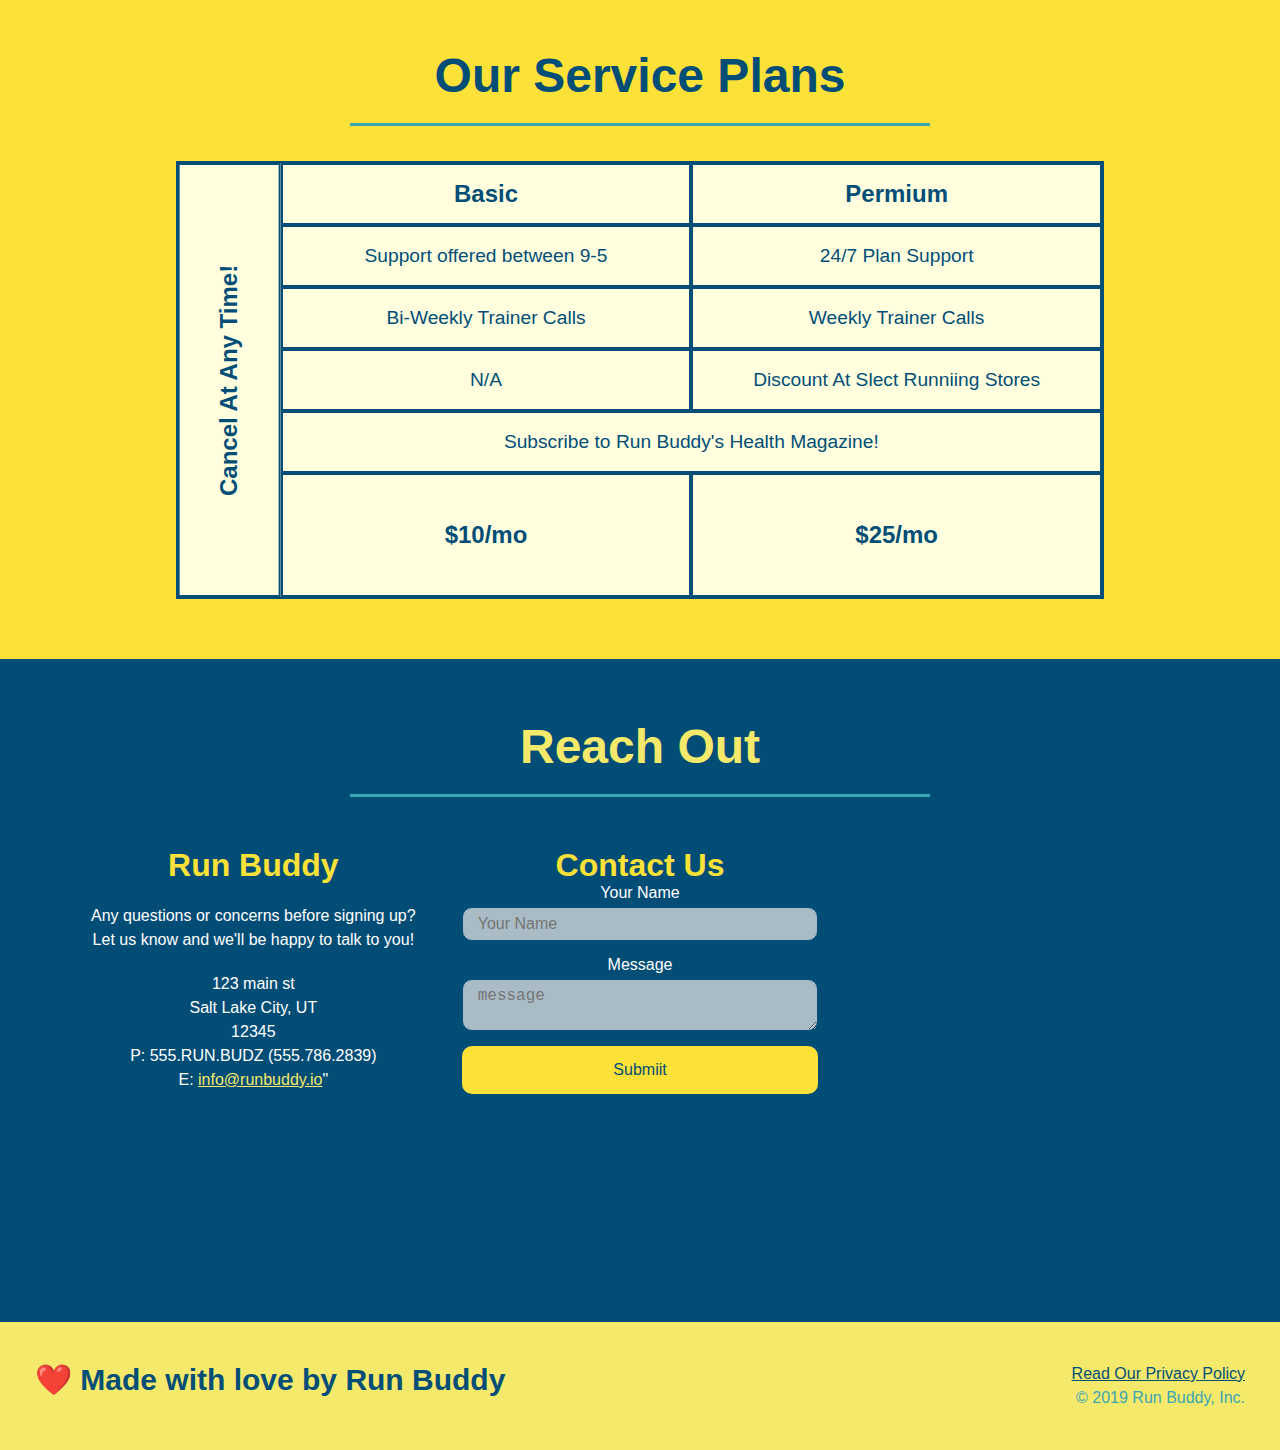
==== commit 65956ce2: "final css touches" ====
--- a/index.html
+++ b/index.html
@@ -2,7 +2,7 @@
 <html lang = "en">
     <head>
         <meta charset="UTF-8" />
-        <meta name="viewport" content="width=devicewidth, initial-scale=1.0" />
+        <meta name="viewport" content="width=device-width, initial-scale=1.0" />
         <title>Run Buddy</title>
         <link rel="stylesheet" href="./assets/css/style.css" />        
     </head>
@@ -62,16 +62,20 @@
                     <input type="tel" placeholder="Phone Number" name="phone" id="phone" class="form-input"/>
                     <p>
                         Have you worked out with a trainer before?
-                        <input type="radio" name="trainer-confirm" id="trainer-yes" />
-                        <label for="trainer-yes">Yes</label>
-                        <input type="radio" name="trainer-confirm" id="trainer-no" />
-                        <label for="trainer-no">No</label>
+                        <span class="radio-wrapper">
+                            <input type="radio" name="trainer-confirm" id="trainer-yes" />
+                            <label for="trainer-yes">Yes</label>
+                        </span>
+                        <span class="radio-wrapper">
+                            <input type="radio" name="trainer-confirm" id="trainer-no" />
+                            <label for="trainer-no">No</label>
+                        </span>
                     </p>
                     <p>
-                        <label for="checkbox">
-                            I acknowledge that I am at least 18 years of age.
-                        </label>
-                        <input type="checkbox" name="age-confirm" id="checkbox" />
+                        <span class="checkbox-wrapper">
+                            <input type="checkbox" name="age-confirm" id="checkbox" />
+                            <label for="checkbox">I acknowledge that I am at least 18 years of age.</label>
+                        </span>
                     </p>
                     <button type="submit">
                         Get running!
--- a/assets/css/style.css
+++ b/assets/css/style.css
@@ -1,3 +1,9 @@
+:root {
+    --primary-color: #fce138;
+    --secondary-color: #024e76;
+    --tertiary-color: #39a6b2;
+}
+
 * {
     margin: 0;
     padding: 0;
@@ -6,7 +12,7 @@
 
 body {
     /* more on this crazy alphanumerical value in a minute! */
-    color: #39a6b2; 
+    color: var(--tertiary-color); 
     font-family: Helvetica, Arial, sans-serif;
 }
 
@@ -17,13 +23,21 @@
     display: flex;
     justify-content: space-between;
     flex-wrap: wrap;
-}
-
-header h1 {
+    position: sticky;
+    top: 0;
+    background-image: url("../images/hero-bg.jpg");
+    background-size: cover;
+    background-position: 80%;
+    background-attachment: fixed;
+    z-index: 9999;
+}
+
+header h1 { 
     font-weight: bold;
     font-size: 36px;
     color: #f5e96c;
     margin: 0;
+    text-shadow: 0 0 10px rgba(0, 0, 0, 0.5);
 }
 
 header a {
@@ -47,6 +61,14 @@
     padding: 10px 15px;
     font-weight: lighter;
     font-size: 1.55vw;
+    text-shadow:0 0 10px rgba(0, 0, 0, 0.5);
+}
+
+header nav ul li a:hover {
+    background: #fce138;
+    color: #024e76;
+    border-radius: 15px;
+    text-shadow: none;
 }
 
 footer {
@@ -59,7 +81,7 @@
 }
 
 footer h2 {
-    color: #024e76;
+    color: var(--secondary-color);
     font-size: 30px;
     margin: 0;
 }
@@ -70,7 +92,7 @@
 }
 
 footer a{
-    color: #024e76;
+    color: var(--secondary-color);
 }
 
 section {
@@ -81,7 +103,8 @@
 .hero {
     background-image: url("../images/hero-bg.jpg");
     background-size: cover;
-    background-position: center;
+    background-position: 80%;
+    background-attachment: fixed;
     display: flex;
     justify-content: center;
     flex-wrap: wrap;
@@ -100,15 +123,18 @@
 .hero-cta h2 {
     font-style: italic;
     font-size: 55px;
-    color: #fce138;
+    color: var(--primary-color);
+    text-shadow:0 0 10px rgba(0, 0, 0, 0.5);
 }
 .hero-form {
-    border: solid 3px #024e76;
-    background-color: #f5e96c;
+    border: solid 3px var(--secondary-color);
+    background-color: #f5e96c; 
     padding: 20px;
-    color: #024e76;
+    color: var(--secondary-color);
     width: 40%;
     margin: 3.5%;
+    box-shadow: 0 0 10px rgba(0, 0, 0, 0.5);
+    border-radius: 15px;
 }
 
 .hero-form h3 {
@@ -121,13 +147,20 @@
 }
 
 .form-input {
-    border: 1px solid #024e76;
+    border: 1px solid var(--secondary-color);
     display: block;
     padding: 7px 15px;
     font-size: 16px;
-    color: #024e76;
+    color: var(--secondary-color);
     width: 100%;
     margin-bottom: 15px;
+    border-radius: 10px;
+    background-color: rgba(225,225,225, 0.75);
+}
+
+.form-input:focus {
+    background-color: rgba(225,225,225, 1);
+    outline: none;
 }
 
 .hero-form label {
@@ -136,17 +169,80 @@
 
 .hero-form button {
     color: #f5e96c;
-    background-color: #024e76;
+    background-color: var(--secondary-color);
     border: none;
     padding: 10px 20px;
     font-size: 16px;
+    border-radius: 10px;
+}
+
+.hero-form button:hover {
+    background-color:var(--tertiary-color);
+}
+
+.checkbox-wrapper input, .radio-wrapper input {
+    opacity: 0;
+}
+
+.checkbox-wrapper label, .radio-wrapper label {
+    position: relative;
+    left: 10px;
+    margin: 10px;
+    line-height: 1.6;
+}
+
+.checkbox-wrapper label::before, .radio-wrapper label::before {
+    content: "";
+    height: 20px;
+    width: 20px;
+    background: rgba(225,225,225, 0.75);
+    border: 1px solid var(--secondary-color);
+    position: absolute;
+    top: -4px;
+    left: -30px;
+}
+
+.radio-wrapper label::before {
+    border-radius: 50%;
+}
+
+.radio-wrapper label::after {
+    content: "";
+    width: 20px;
+    height: 20px;
+    border-radius: 50%;
+    background: var(--secondary-color);
+    position: absolute;
+    left: -29px;
+    top: -3px;
+    background-image: radial-gradient(circle,var(--tertiary-color), var(--secondary-color));
+}
+
+.checkbox-wrapper label::after {
+    content: "";
+    height: 6px;
+    width: 14px;
+    border-left: 2px solid var(--secondary-color);
+    border-bottom: 2px solid var(--secondary-color);
+    position: absolute;
+    left: -26px;
+    top: 1px;
+    transform: rotate(-58deg);
+}
+
+.checkbox-wrapper input + label::after, .radio-wrapper input + label::after {
+    content: none;
+}
+
+.checkbox-wrapper input:checked + label::after, .radio-wrapper input:checked + label::after {
+    content: "";
 }
 
 /* Hero style End */
 
 .intro p {
     line-height: 1.7;
-    color: #39a6b2;
+    color:var(--tertiary-color);
     width: 80%;
     font-size: 20px;
     margin: 0 auto;
@@ -161,11 +257,15 @@
     margin: 50px auto;
     padding-bottom: 50px;
     width: 80%;
-    border-bottom: 1px solid #39a6b2;
+    border-bottom: 1px solid var(--tertiary-color);
     display: flex;
     flex-wrap: wrap;
     align-items: center;
     justify-content: space-between;
+}
+
+.step:last-child {
+    border-bottom: none;
 }
 
 .section-title {
@@ -183,11 +283,11 @@
 }
 
 .secondary-border {
-    border-color: #39a6b2;
+    border-color:var(--tertiary-color);
 }
 
 .step h3 {
-    color: #024e76;
+    color: var(--secondary-color);
     font-size: 46px;
     flex: 1 30%;
 }
@@ -213,7 +313,7 @@
 }
 
 .step-text p {
-    color: #39a6b2;
+    color:var(--tertiary-color);
     font-size: 18px;
     flex: 12;
 }
@@ -221,7 +321,7 @@
 .step-text h4 {
     font-size: 26px;
     line-height: 1.5;
-    color: #024e76;
+    color: var(--secondary-color);
 }
 
 .trainers {
@@ -234,7 +334,7 @@
 
 .trainer {
     margin: 20px;
-    background: #024e76;
+    background: var(--secondary-color);
     color: #f5e96c;
     flex: 1;
 }
@@ -272,7 +372,7 @@
 
 /* SERVICE STYLES BEGIN */
 .services {
-    background: #fce138;
+    background:var(--primary-color);
 }
 
 .service-grid-wrapper {
@@ -286,14 +386,14 @@
     display: grid;
     grid-template-columns: 1fr repeat(2, 4fr);
     grid-template-rows: repeat(5, 1fr) 2fr;
-    border: 2px solid #024e76;
-    color: #024e76;
+    border: 2px solid var(--secondary-color);
+    color: var(--secondary-color);
     font-size: 1.2rem;
 }
 
 .service-grid-item {
     padding: 15px 0;
-    border: 2px solid #024e76;
+    border: 2px solid var(--secondary-color);
     display: flex;
     align-items: center;
     justify-content: center;
@@ -352,7 +452,7 @@
 }
 
 .contact-info h3 {
-    color: #fce138;
+    color: var(--primary-color);
     font-size: 32px;
 }
 
@@ -368,24 +468,37 @@
 }
 
 .contact-form input, .contact-form textarea {
-    border: 1px solid #024e76;
+    border: 1px solid var(--secondary-color);
     display: block;
     padding: 7px 15px;
     font-size: 16px;
-    color: #024e76;
+    color: var(--secondary-color);
     width: 100%;
     margin-bottom: 15px;
     margin-top: 5px;
+    border-radius: 10px;
+    background-color: rgba(225,225,225, 0.75);
+}
+
+.contact-form input:focus, .contact-form textarea:focus {
+    background-color: rgba(225,225,225, 1);
+    outline: none;
 }
 
 .contact-form button {
     width: 100%;
     border: none;
-    background: #fce138;
-    color: #024e76;
+    background: var(--primary-color);
+    color: var(--secondary-color);
     text-align: center;
     padding: 15px 0;
     font-size: 16px;
+    border-radius: 10px;
+}
+
+.contact-form button:hover{
+    color: var(--primary-color);
+    background:var(--tertiary-color);
 }
 
 /* REACH OUT STYLE END */
@@ -399,6 +512,7 @@
     header{
         padding-bottom: 0;
         justify-content: center;
+        position: relative;
     }
 
     header h1 {
